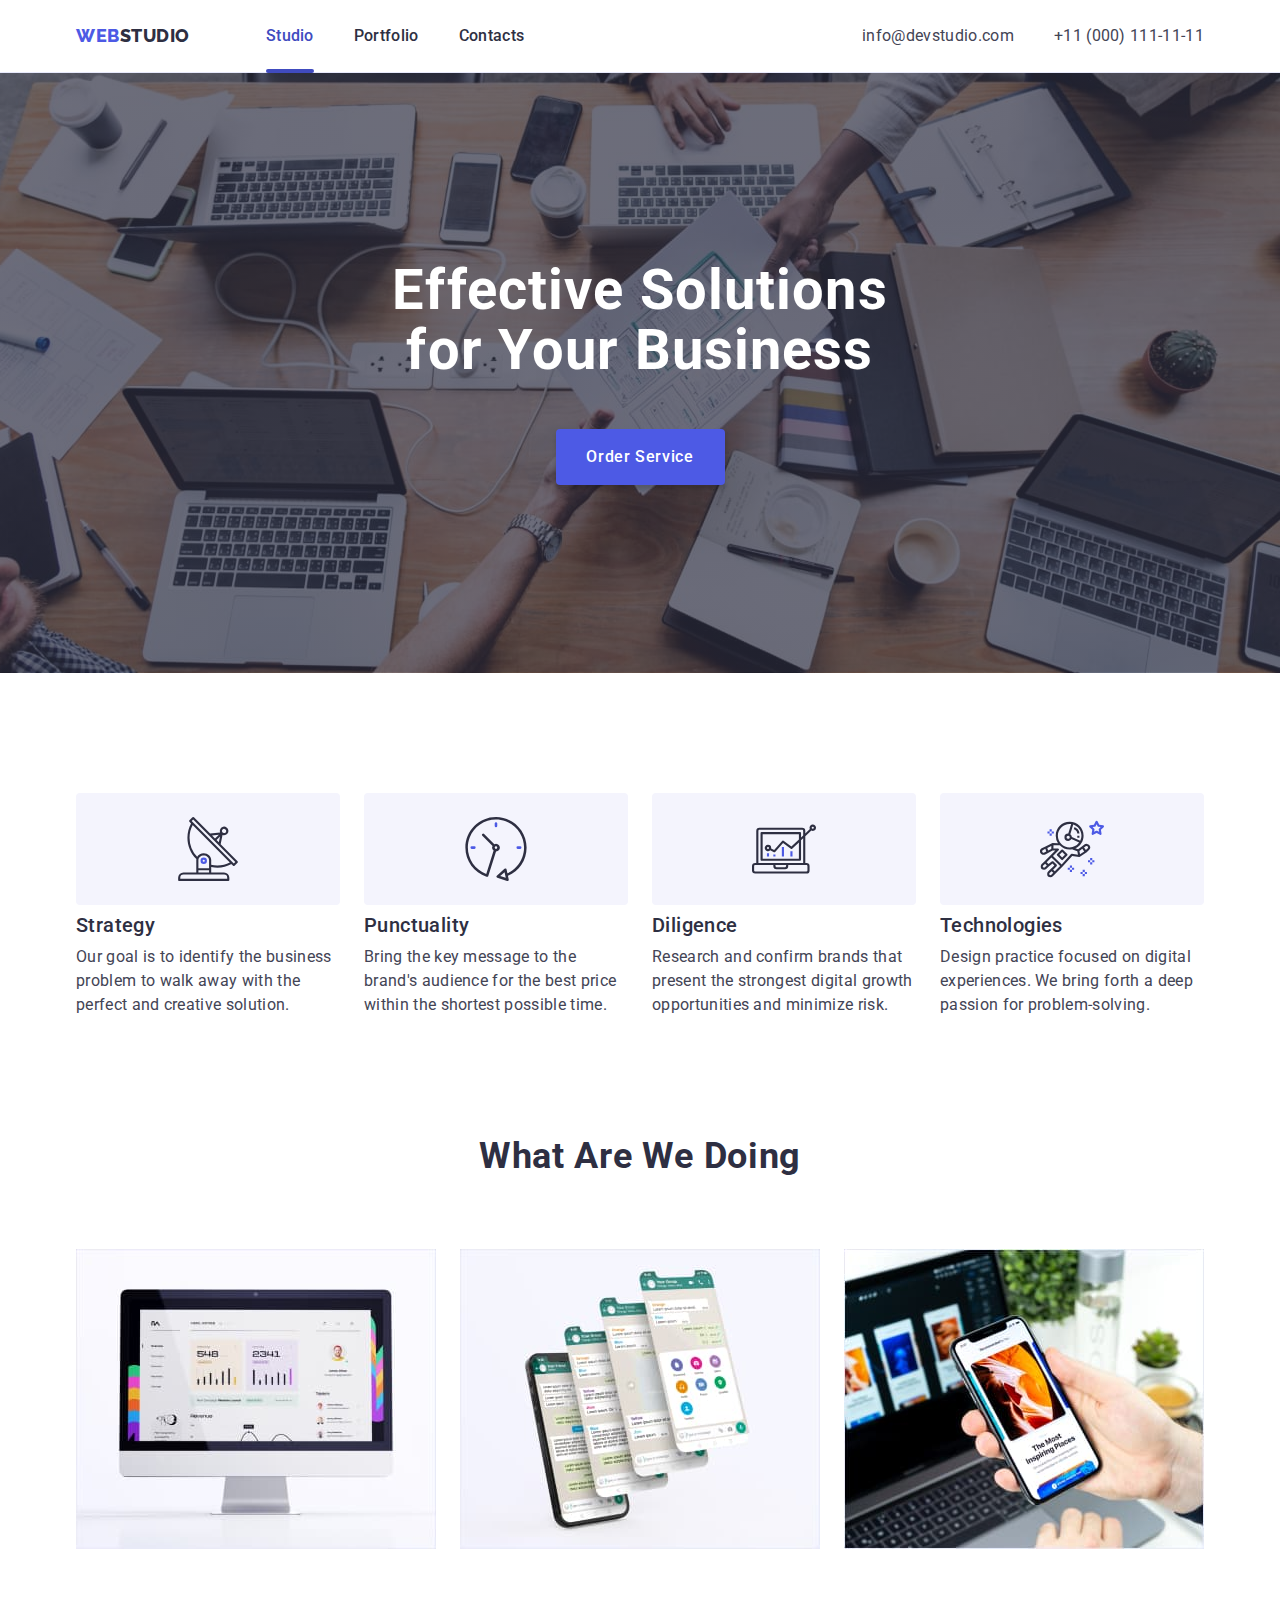
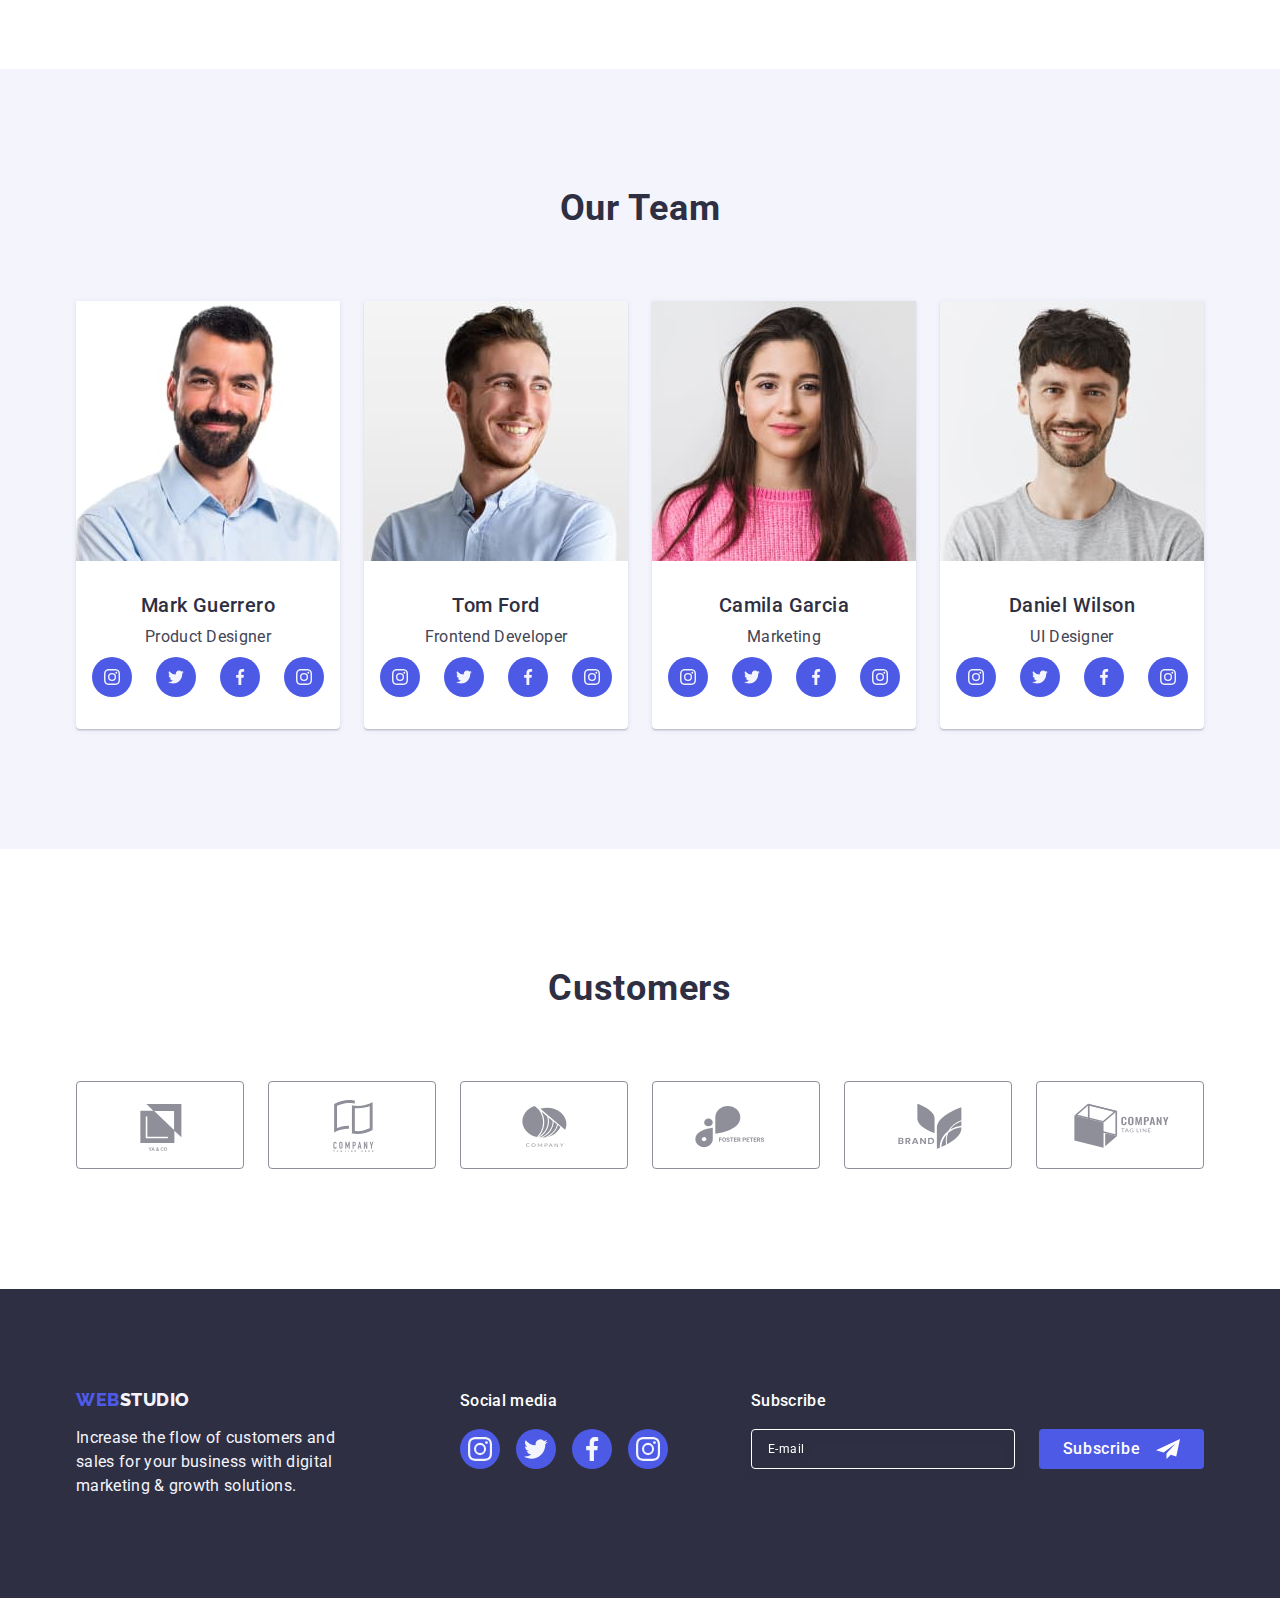
==== index.html @ f75c4ddf "Initial commit" ====
<!DOCTYPE html>
<html lang="en">
  <head>
    <meta charset="UTF-8" />
    <meta http-equiv="X-UA-Compatible" content="IE=edge" />
    <meta name="viewport" content="width=device-width, initial-scale=1.0" />
    <title>WEBSTUDIO</title>

    <link rel="preconnect" href="https://fonts.googleapis.com" />
    <link rel="preconnect" href="https://fonts.gstatic.com" crossorigin />
    <link
      href="https://fonts.googleapis.com/css2?family=Raleway:wght@800&family=Roboto:wght@400;500;700;900&display=swap"
      rel="stylesheet"
    />

    <link
      rel="stylesheet"
      href="https://cdnjs.cloudflare.com/ajax/libs/modern-normalize/2.0.0/modern-normalize.min.css"
    />
    <link rel="stylesheet" href="./css/styles.css" />
  </head>

  <body>
    <!-- HEADER  -->
    <header class="header">
      <div class="container header-container">
        <nav class="nav-container">
          <a href="./index.html" class="logo link"
            >Web<span class="header-logo">Studio</span></a
          >
          <ul class="list nav-menu">
            <li class="nav-item">
              <a href="./index.html" class="nav-link link current-page"
                >Studio</a
              >
            </li>
            <li class="nav-item">
              <a href="./portfolio.html" class="nav-link link">Portfolio</a>
            </li>
            <li class="nav-item">
              <a href="" class="nav-link link">Contacts</a>
            </li>
          </ul>
        </nav>
        <address class="contact-info">
          <ul class="list contact-list">
            <li>
              <a href="mailto:info@devstudio.com" class="contact-item link"
                >info@devstudio.com</a
              >
            </li>
            <li>
              <a href="tel:+110001111111" class="contact-item link"
                >+11 (000) 111-11-11</a
              >
            </li>
          </ul>
        </address>
      </div>
    </header>
    <main>
      <!-- HERO -->
      <section class="hero">
        <div class="container">
          <h1 class="hero-title">Effective Solutions for Your Business</h1>
          <button type="button" class="hero-button" data-modal-open>
            Order Service
          </button>
        </div>
      </section>
      <!-- FEATURES  -->
      <section class="features section">
        <div class="container">
          <h2 class="features-title section-title visually-hidden">Features</h2>
          <ul class="list features-container">
            <li class="features-card">
              <div class="features-card-image">
                <svg width="64" height="64">
                  <use href="./images/icons.svg#icon-antenna"></use>
                </svg>
              </div>
              <h3 class="features-subtitle subtitle">Strategy</h3>
              <p class="features-text text">
                Our goal is to identify the business problem to walk away with
                the perfect and creative solution.
              </p>
            </li>
            <li class="features-card">
              <div class="features-card-image">
                <svg width="64" height="64">
                  <use href="./images/icons.svg#icon-clock"></use>
                </svg>
              </div>
              <h3 class="features-subtitle subtitle">Punctuality</h3>
              <p class="features-text text">
                Bring the key message to the brand's audience for the best price
                within the shortest possible time.
              </p>
            </li>
            <li class="features-card">
              <div class="features-card-image">
                <svg width="64" height="64">
                  <use href="./images/icons.svg#icon-diagram"></use>
                </svg>
              </div>
              <h3 class="features-subtitle subtitle">Diligence</h3>
              <p class="features-text text">
                Research and confirm brands that present the strongest digital
                growth opportunities and minimize risk.
              </p>
            </li>
            <li class="features-card">
              <div class="features-card-image">
                <svg width="64" height="64">
                  <use href="./images/icons.svg#icon-astronaut"></use>
                </svg>
              </div>
              <h3 class="features-subtitle subtitle">Technologies</h3>
              <p class="features-text text">
                Design practice focused on digital experiences. We bring forth a
                deep passion for problem-solving.
              </p>
            </li>
          </ul>
        </div>
      </section>
      <!-- SERVICES -->
      <section class="services section">
        <div class="container">
          <h2 class="services-title section-title">What are we doing</h2>
          <ul class="list services-list">
            <li class="services-item">
              <img
                src="./images/services/computer.jpg"
                alt="Computer monitor"
                width="360"
              />
            </li>
            <li class="services-item">
              <img
                src="./images/services/apps.jpg"
                alt="Phone apps"
                width="360"
              />
            </li>
            <li class="services-item">
              <img
                src="./images/services/phone.jpg"
                alt="Someone hold the phone"
                width="360"
              />
            </li>
          </ul>
        </div>
      </section>
      <!-- OUR TEAM  -->
      <section class="our-team section">
        <div class="container">
          <h2 class="our-team-title section-title">Our Team</h2>
          <ul class="list our-team-list">
            <li class="member-card">
              <img
                src="./images/our-team/mark-guerrero.jpg"
                alt="Team member Mark Guerrero"
                width="264"
              />
              <div class="team-card-text">
                <h3 class="subtitle our-team-subtitle">Mark Guerrero</h3>
                <p class="text our-team-text">Product Designer</p>
                <ul class="list social-media-list">
                  <li class="social-media-item">
                    <a
                      class="link social-media-link"
                      href=""
                      target="_blank"
                      rel="noreferrer noopener"
                    >
                      <svg class="social-media-icon" width="16" height="16">
                        <use href="./images/icons.svg#icon-instagram"></use>
                      </svg>
                    </a>
                  </li>
                  <li class="social-media-item">
                    <a
                      class="link social-media-link"
                      href=""
                      target="_blank"
                      rel="noreferrer noopener"
                    >
                      <svg class="social-media-icon" width="16" height="16">
                        <use href="./images/icons.svg#icon-twitter"></use>
                      </svg>
                    </a>
                  </li>
                  <li class="social-media-item">
                    <a
                      class="link social-media-link"
                      href=""
                      target="_blank"
                      rel="noreferrer noopener"
                    >
                      <svg class="social-media-icon" width="16" height="16">
                        <use href="./images/icons.svg#icon-facebook"></use>
                      </svg>
                    </a>
                  </li>
                  <li class="social-media-item">
                    <a
                      class="link social-media-link"
                      href=""
                      target="_blank"
                      rel="noreferrer noopener"
                    >
                      <svg class="social-media-icon" width="16" height="16">
                        <use href="./images/icons.svg#icon-instagram"></use>
                      </svg>
                    </a>
                  </li>
                </ul>
              </div>
            </li>
            <li class="member-card">
              <img
                src="./images/our-team/tom-ford.jpg"
                alt="Team member Tom Ford"
                width="264"
              />
              <div class="team-card-text">
                <h3 class="subtitle our-team-subtitle">Tom Ford</h3>
                <p class="text our-team-text">Frontend Developer</p>
                <ul class="list social-media-list">
                  <li class="social-media-item">
                    <a
                      class="link social-media-link"
                      href=""
                      target="_blank"
                      rel="noreferrer noopener"
                    >
                      <svg class="social-media-icon" width="16" height="16">
                        <use href="./images/icons.svg#icon-instagram"></use>
                      </svg>
                    </a>
                  </li>
                  <li class="social-media-item">
                    <a
                      class="link social-media-link"
                      href=""
                      target="_blank"
                      rel="noreferrer noopener"
                    >
                      <svg class="social-media-icon" width="16" height="16">
                        <use href="./images/icons.svg#icon-twitter"></use>
                      </svg>
                    </a>
                  </li>
                  <li class="social-media-item">
                    <a
                      class="link social-media-link"
                      href=""
                      target="_blank"
                      rel="noreferrer noopener"
                    >
                      <svg class="social-media-icon" width="16" height="16">
                        <use href="./images/icons.svg#icon-facebook"></use>
                      </svg>
                    </a>
                  </li>
                  <li class="social-media-item">
                    <a
                      class="link social-media-link"
                      href=""
                      target="_blank"
                      rel="noreferrer noopener"
                    >
                      <svg class="social-media-icon" width="16" height="16">
                        <use href="./images/icons.svg#icon-instagram"></use>
                      </svg>
                    </a>
                  </li>
                </ul>
              </div>
            </li>
            <li class="member-card">
              <img
                src="./images/our-team/camila-garcia.jpg"
                alt="Team member Camila Garcia"
                width="264"
              />
              <div class="team-card-text">
                <h3 class="subtitle our-team-subtitle">Camila Garcia</h3>
                <p class="text our-team-text">Marketing</p>
                <ul class="list social-media-list">
                  <li class="social-media-item">
                    <a
                      class="link social-media-link"
                      href=""
                      target="_blank"
                      rel="noreferrer noopener"
                    >
                      <svg class="social-media-icon" width="16" height="16">
                        <use href="./images/icons.svg#icon-instagram"></use>
                      </svg>
                    </a>
                  </li>
                  <li class="social-media-item">
                    <a
                      class="link social-media-link"
                      href=""
                      target="_blank"
                      rel="noreferrer noopener"
                    >
                      <svg class="social-media-icon" width="16" height="16">
                        <use href="./images/icons.svg#icon-twitter"></use>
                      </svg>
                    </a>
                  </li>
                  <li class="social-media-item">
                    <a
                      class="link social-media-link"
                      href=""
                      target="_blank"
                      rel="noreferrer noopener"
                    >
                      <svg class="social-media-icon" width="16" height="16">
                        <use href="./images/icons.svg#icon-facebook"></use>
                      </svg>
                    </a>
                  </li>
                  <li class="social-media-item">
                    <a
                      class="link social-media-link"
                      href=""
                      target="_blank"
                      rel="noreferrer noopener"
                    >
                      <svg class="social-media-icon" width="16" height="16">
                        <use href="./images/icons.svg#icon-instagram"></use>
                      </svg>
                    </a>
                  </li>
                </ul>
              </div>
            </li>
            <li class="member-card">
              <img
                src="./images/our-team/daniel-wilson.jpg"
                alt="Team member Daniel Wilson"
                width="264"
              />
              <div class="team-card-text">
                <h3 class="subtitle our-team-subtitle">Daniel Wilson</h3>
                <p class="text our-team-text">UI Designer</p>
                <ul class="list social-media-list">
                  <li class="social-media-item">
                    <a
                      class="link social-media-link"
                      href=""
                      target="_blank"
                      rel="noreferrer noopener"
                    >
                      <svg class="social-media-icon" width="16" height="16">
                        <use href="./images/icons.svg#icon-instagram"></use>
                      </svg>
                    </a>
                  </li>
                  <li class="social-media-item">
                    <a
                      class="link social-media-link"
                      href=""
                      target="_blank"
                      rel="noreferrer noopener"
                    >
                      <svg class="social-media-icon" width="16" height="16">
                        <use href="./images/icons.svg#icon-twitter"></use>
                      </svg>
                    </a>
                  </li>
                  <li class="social-media-item">
                    <a
                      class="link social-media-link"
                      href=""
                      target="_blank"
                      rel="noreferrer noopener"
                    >
                      <svg class="social-media-icon" width="16" height="16">
                        <use href="./images/icons.svg#icon-facebook"></use>
                      </svg>
                    </a>
                  </li>
                  <li class="social-media-item">
                    <a
                      class="link social-media-link"
                      href=""
                      target="_blank"
                      rel="noreferrer noopener"
                    >
                      <svg class="social-media-icon" width="16" height="16">
                        <use href="./images/icons.svg#icon-instagram"></use>
                      </svg>
                    </a>
                  </li>
                </ul>
              </div>
            </li>
          </ul>
        </div>
      </section>

      <!-- CUSTOMERS  -->
      <section class="customers section">
        <div class="container">
          <h2 class="section-title customers-section-title">Customers</h2>
          <ul class="list cutomers-list">
            <li class="cutomer-list-card">
              <a
                class="link cutomer-list-item"
                href=""
                target="_blank"
                rel="noreferrer noopener"
              >
                <svg class="customers-icon-logo" width="104" height="56">
                  <use href="./images/icons.svg#icon-customer-logo-1"></use>
                </svg>
              </a>
            </li>
            <li class="cutomer-list-card">
              <a
                class="link cutomer-list-item"
                href=""
                target="_blank"
                rel="noreferrer noopener"
              >
                <svg class="customers-icon-logo" width="104" height="56">
                  <use href="./images/icons.svg#icon-customer-logo-2"></use>
                </svg>
              </a>
            </li>
            <li class="cutomer-list-card">
              <a
                class="link cutomer-list-item"
                href=""
                target="_blank"
                rel="noreferrer noopener"
              >
                <svg class="customers-icon-logo" width="104" height="56">
                  <use href="./images/icons.svg#icon-customer-logo-3"></use>
                </svg>
              </a>
            </li>
            <li class="cutomer-list-card">
              <a
                class="link cutomer-list-item"
                href=""
                target="_blank"
                rel="noreferrer noopener"
              >
                <svg class="customers-icon-logo" width="104" height="56">
                  <use href="./images/icons.svg#icon-customer-logo-4"></use>
                </svg>
              </a>
            </li>
            <li class="cutomer-list-card">
              <a
                class="link cutomer-list-item"
                href=""
                target="_blank"
                rel="noreferrer noopener"
              >
                <svg class="customers-icon-logo" width="104" height="56">
                  <use href="./images/icons.svg#icon-customer-logo-5"></use>
                </svg>
              </a>
            </li>
            <li class="cutomer-list-card">
              <a
                class="link cutomer-list-item"
                href=""
                target="_blank"
                rel="noreferrer noopener"
              >
                <svg class="customers-icon-logo" width="104" height="56">
                  <use href="./images/icons.svg#icon-customer-logo-6"></use>
                </svg>
              </a>
            </li>
          </ul>
        </div>
      </section>
    </main>
    <!-- FOOTER  -->
    <footer class="footer">
      <div class="container footer-container">
        <div class="footer-wrap">
          <a href="./index.html" class="logo link"
            >Web<span class="footer-logo">Studio</span></a
          >
          <p class="footer-text">
            Increase the flow of customers and sales for your business with
            digital marketing & growth solutions.
          </p>
        </div>
        <div class="social-media-wrap">
          <p class="footer-title-sm">Social media</p>
          <ul class="list social-media-list">
            <li class="social-media-item">
              <a
                class="link social-media-link"
                href=""
                target="_blank"
                rel="noreferrer noopener"
              >
                <svg class="social-media-icon" width="24" height="24">
                  <use href="./images/icons.svg#icon-instagram"></use>
                </svg>
              </a>
            </li>
            <li class="social-media-item">
              <a
                class="link social-media-link"
                href=""
                target="_blank"
                rel="noreferrer noopener"
              >
                <svg class="social-media-icon" width="24" height="24">
                  <use href="./images/icons.svg#icon-twitter"></use>
                </svg>
              </a>
            </li>
            <li class="social-media-item">
              <a
                class="link social-media-link"
                href=""
                target="_blank"
                rel="noreferrer noopener"
              >
                <svg class="social-media-icon" width="24" height="24">
                  <use href="./images/icons.svg#icon-facebook"></use>
                </svg>
              </a>
            </li>
            <li class="social-media-item">
              <a
                class="link social-media-link"
                href=""
                target="_blank"
                rel="noreferrer noopener"
              >
                <svg class="social-media-icon" width="24" height="24">
                  <use href="./images/icons.svg#icon-instagram"></use>
                </svg>
              </a>
            </li>
          </ul>
        </div>
        <div class="subscribe-wrap">
          <p class="subscribe-title">Subscribe</p>
          <form class="subscribe-form">
            <label class="subscribe-label">
              <input
                type="email"
                name="subscribe-email"
                class="subscribe-input"
                placeholder="E-mail"
              />
            </label>
            <button type="submit" class="subscribe-button">
              Subscribe
              <svg class="subscribe-button-icon" width="24" height="24">
                <use href="./images/icons.svg#icon-subscribe"></use>
              </svg>
            </button>
          </form>
        </div>
      </div>
    </footer>

    <!-- MODAL WINDOW -->

    <div class="backdrop is-hidden" data-modal>
      <div class="modal">
        <button type="button" class="modal-close-button" data-modal-close>
          <svg class="modal-close-icon" width="8" height="8">
            <use href="./images/icons.svg#icon-close"></use>
          </svg>
        </button>

        <p class="modal-title">Leave your contacts and we will call you back</p>
        <form class="modal-form">
          <div class="modal-field">
            <label for="user-name" class="input-label">Name </label>
            <div class="modal-input-wrap">
              <input
                id="user-name"
                name="user-name"
                type="text"
                class="modal-input"
                required
                minlength="2"
              />
              <svg class="modal-input-icon" width="18" height="24">
                <use href="./images/icons.svg#icon-person"></use>
              </svg>
            </div>
          </div>
          <div class="modal-field">
            <label for="user-phone" class="input-label">Phone </label>
            <div class="modal-input-wrap">
              <input
                id="user-phone"
                name="user-phone"
                type="tel"
                class="modal-input"
                required
              />
              <svg class="modal-input-icon" width="18" height="24">
                <use href="./images/icons.svg#icon-phone"></use>
              </svg>
            </div>
          </div>
          <div class="modal-field">
            <label for="user-email" class="input-label">Email </label>
            <div class="modal-input-wrap">
              <input
                id="user-email"
                name="user-email"
                type="email"
                class="modal-input"
                required
              />
              <svg class="modal-input-icon" width="18" height="24">
                <use href="./images/icons.svg#icon-email"></use>
              </svg>
            </div>
          </div>

          <div class="comment-area-field">
            <label for="user-comment" class="input-label">Comment</label>
            <textarea
              name="user-comment"
              id="user-comment"
              class="comment-area"
              placeholder="Text input"
            ></textarea>
          </div>
          <div class="policy-acceptation-wrap">
            <input
              id="user-privacy"
              name="user-privacy"
              type="checkbox"
              value="true"
              class="checkbox visually-hidden"
              required
            />
            <label for="user-privacy" class="checkbox-label"
              ><span class="checkbox-designed">
                <svg class="" width="10" height="8">
                  <use
                    href="./images/icons.svg#icon-check-mark"
                  ></use></svg></span
              >I accept the terms and conditions of the
              <a href="" class="policy-link">Privacy Policy</a>
            </label>
          </div>
          <button type="submit" class="modal-submit-button">Send</button>
        </form>
      </div>
    </div>

    <script src="./js/modal.js"></script>
  </body>
</html>
---- css/styles.css ----
:root {
  --brand-color-dark: #2e2f42;
  --text-color: #434455;
  --accent-color: #404bbf;
  --white-color: #ffffff;
  --brand-color-light: #f4f4fd;
  --logo-color: #4d5ae5;
  --animation-timing: 250ms cubic-bezier(0.4, 0, 0.2, 1);
}

body {
  font-family: "Roboto", sans-serif;
  color: var(--text-color);
  background-color: var(--white-color);
}

h1,
h2,
h3,
h4,
p {
  margin: 0;
}

ul,
ol {
  margin: 0;
  padding: 0;
}

img {
  display: block;
}

.list {
  list-style: none;
}

.link {
  text-decoration: none;
  font-family: inherit;
}

.container {
  width: 1158px;
  padding-left: 15px;
  padding-right: 15px;
  margin-left: auto;
  margin-right: auto;
}

.section {
  padding: 120px 0;
}

.visually-hidden {
  position: absolute;
  white-space: nowrap;
  width: 1px;
  height: 1px;
  overflow: hidden;
  border: 0;
  padding: 0;
  clip: rect(0 0 0 0);
  clip-path: inset(50%);
  margin: -1px;
}

.section-title {
  margin-bottom: 72px;

  font-style: normal;
  font-weight: 700;
  font-size: 36px;
  line-height: 1.11;
  text-align: center;
  letter-spacing: 0.02em;
  text-transform: capitalize;
  color: var(--brand-color-dark);
}

.subtitle {
  margin-bottom: 8px;

  font-style: normal;
  font-weight: 500;
  font-size: 20px;
  line-height: 1.2;
  letter-spacing: 0.02em;
  color: var(--brand-color-dark);
}

.text {
  font-size: 16px;
  line-height: 1.5;
  letter-spacing: 0.02em;
  color: var(--text-color);
}

/* HEADER  */
.header {
  background-color: var(--white-color);

  border-bottom: 1px solid #e7e9fc;
  box-shadow: 0px 2px 1px rgba(46, 47, 66, 0.08),
    0px 1px 1px rgba(46, 47, 66, 0.16), 0px 1px 6px rgba(46, 47, 66, 0.08);
}
.header-container {
  display: flex;
}

/* LOGO  */
.logo {
  margin-right: 76px;

  font-family: "Raleway", sans-serif;
  font-style: normal;
  font-weight: 800;
  font-size: 18px;
  line-height: 1.17;
  display: flex;
  align-items: center;
  letter-spacing: 0.03em;
  text-transform: uppercase;
  color: var(--logo-color);
}

.header-logo {
  color: var(--brand-color-dark);
}

.logo-first-part {
  color: var(--logo-color);
}

/* NAVIGATION  */
.nav-container {
  display: flex;
  align-items: center;
}

.nav-menu {
  display: flex;
  align-items: center;
  gap: 40px;
}

.nav-item {
  position: relative;
}

.nav-link {
  display: block;
  position: relative;
  padding: 24px 0;
  font-style: normal;
  font-weight: 500;
  font-size: 16px;
  line-height: 1.5;
  letter-spacing: 0.02em;
  color: var(--brand-color-dark);

  transition: color 250ms cubic-bezier(0.4, 0, 0.2, 1);
}
.nav-link.current-page {
  color: var(--accent-color);
}

.nav-link:hover,
.nav-link:focus {
  color: var(--accent-color);
}

.nav-link::after {
  content: "";

  position: absolute;
  left: 0;
  bottom: -1px;

  width: 100%;
  height: 4px;
  background-color: var(--accent-color);
  border-radius: 2px;

  opacity: 0;
  transition: opacity 250ms cubic-bezier(0.4, 0, 0.2, 1);
}

.current-page.nav-link::after {
  opacity: 1;
}

/* CONTACT  */

.contact-info {
  font-style: normal;
  margin-left: auto;
}
.contact-list {
  display: flex;
  align-items: center;
  gap: 40px;
}

.contact-item {
  display: block;
  padding: 24px 0;
  font-weight: 400;
  font-size: 16px;
  line-height: 1.5;
  letter-spacing: 0.02em;
  color: var(--text-color);

  transition: color 250ms cubic-bezier(0.4, 0, 0.2, 1);
}

.contact-item:hover,
.contact-item:focus {
  color: var(--accent-color);
}

/* ===============  MAIN PAGE =================== */

/* HERO  */
.hero {
  background-image: linear-gradient(
      rgba(46, 47, 66, 0.7),
      rgba(46, 47, 66, 0.7)
    ),
    url("../images/hero/people-office.jpg");
  background-size: cover;
  background-position: center;
  background-repeat: no-repeat;

  background-color: var(--brand-color-dark);
  max-width: 1440px;
  padding-top: 188px;
  padding-bottom: 188px;
  margin: 0 auto;
}

.hero-title {
  max-width: 496px;
  text-align: center;
  margin-bottom: 48px;
  margin-left: auto;
  margin-right: auto;

  font-style: normal;
  font-weight: 700;
  font-size: 56px;
  line-height: 1.07;
  letter-spacing: 0.02em;

  color: var(--white-color);
}

.hero-button {
  display: block;
  margin-left: auto;
  margin-right: auto;
  box-shadow: 0px 4px 4px rgba(0, 0, 0, 0.15);
  border-radius: 4px;
  border: transparent;
  min-width: 169px;
  min-height: 56px;

  font-style: normal;
  font-weight: 500;
  font-size: 16px;
  line-height: 1.5;
  letter-spacing: 0.04em;
  color: var(--white-color);
  background-color: var(--logo-color);
  cursor: pointer;

  transition: background-color 250ms cubic-bezier(0.4, 0, 0.2, 1);
}

.hero-button:hover,
.hero-button:focus {
  background-color: var(--accent-color);
}

/* FEATURES  */

.features {
  background-color: var(--white-color);
}

.features-container {
  display: flex;
  align-items: center;
  gap: 24px;
}

.features-card {
  flex-basis: calc((100% - 3 * 24px) / 4);
}

.features-card-image {
  background-color: var(--brand-color-light);
  border-radius: 4px;
  width: 100%;
  height: 112px;

  display: flex;
  align-items: center;
  justify-content: center;
  margin-bottom: 8px;
}

/* SERVICES  */
.services {
  background-color: var(--white-color);
}

.services.section {
  padding-top: 0;
}

.services-list {
  display: flex;
  gap: 24px;
}

.services-item {
  flex-basis: calc((100%-48px) / 3);
}

/* OUR TEAM  */

.our-team {
  background-color: var(--brand-color-light);
}

.our-team-list {
  display: flex;
  gap: 24px;
}

.member-card {
  flex-basis: calc((100%-24px * 3) / 4);

  box-shadow: 0px 1px 6px rgba(46, 47, 66, 0.08),
    0px 1px 1px rgba(46, 47, 66, 0.16), 0px 2px 1px rgba(46, 47, 66, 0.08);
  border-radius: 0px 0px 4px 4px;

  background-color: var(--white-color);
}

.team-card-text {
  padding: 32px 16px;
}

.our-team .subtitle {
  text-align: center;
}

.our-team .text {
  text-align: center;
  color: var(--text-color);
  margin-bottom: 8px;
}

.social-media-list {
  display: flex;
  gap: 24px;
  align-items: center;
  justify-content: center;
}

.social-media-item {
  width: 40px;
  height: 40px;
}

.social-media-link {
  display: flex;
  align-items: center;
  justify-content: center;

  width: 100%;
  height: 100%;
  background-color: #4d5ae5;
  border-radius: 50%;

  transition: background-color 250ms cubic-bezier(0.4, 0, 0.2, 1);
}

.social-media-link:hover,
.social-media-link:focus {
  background-color: #404bbf;
}

.social-media-icon {
  fill: var(--brand-color-light);
}

/* CUSTOMERS  */

.customers {
  background-color: var(--white-color);
}

.cutomers-list {
  display: flex;
  align-items: center;
  justify-content: center;
  width: 100%;
  height: 100%;

  gap: 24px;
}

.cutomer-list-card {
  flex-basis: calc((100% - 120px) / 6);
  height: 88px;
}

.cutomer-list-item {
  width: 100%;
  height: 100%;
  border: 1px solid #8e8f99;
  border-radius: 4px;
  display: flex;
  align-items: center;
  justify-content: center;
  color: #8e8f99;

  transition: color 250ms cubic-bezier(0.4, 0, 0.2, 1),
    border-color 250ms cubic-bezier(0.4, 0, 0.2, 1);
}

.cutomer-list-item:hover,
.cutomer-list-item:focus {
  border-color: var(--accent-color);
  color: var(--accent-color);
}

.customers-icon-logo {
  fill: currentColor;
}

/* / CONTENT  */

/* FOOTER  */
.footer {
  padding-top: 100px;
  padding-bottom: 100px;

  background-color: var(--brand-color-dark);
}

.footer-container {
  display: flex;
  align-items: baseline;
}

.footer-wrap {
  margin-right: 120px;
}

.footer .logo {
  display: inline-block;
  margin-bottom: 16px;
}
.footer-logo {
  color: var(--brand-color-light);
}

.footer .footer-text {
  max-width: 264px;

  font-weight: 400;
  font-size: 16px;
  line-height: 1.5;
  letter-spacing: 0.02em;
  color: var(--brand-color-light);
}

/* FOOTER SOCIAL MEDIA  */
.footer-title-sm {
  margin-bottom: 16px;

  font-style: normal;
  font-weight: 500;
  font-size: 16px;
  line-height: 1.5;
  letter-spacing: 0.02em;

  color: var(--white-color);
}

.footer .social-media-list {
  display: flex;
  gap: 16px;
  align-items: center;
  justify-content: center;
}

.footer .social-media-item {
  width: 40px;
  height: 40px;
}

.footer .social-media-link {
  display: flex;
  align-items: center;
  justify-content: center;

  width: 100%;
  height: 100%;
  background-color: var(--logo-color);
  border-radius: 50%;

  transition: background-color 250ms cubic-bezier(0.4, 0, 0.2, 1);
}

.footer .social-media-link:hover,
.footer .social-media-link:focus {
  background-color: #31d0aa;
}

/* FOOTER SUBSCRIBE FORM  */

.subscribe-wrap {
  margin-left: auto;
}
.subscribe-title {
  font-style: normal;
  font-weight: 500;
  font-size: 16px;
  line-height: 1.5;
  letter-spacing: 0.02em;
  color: #ffffff;

  margin-bottom: 16px;
}
.subscribe-form {
  display: flex;
  justify-content: center;
  align-items: center;
  gap: 24px;
}

.subscribe-input {
  width: 264px;
  height: 40px;
  padding: 8px 16px;

  font-size: 12px;
  line-height: 1.5;
  letter-spacing: 0.04em;
  color: #ffffff;

  border: 1px solid #ffffff;
  filter: drop-shadow(0px 4px 4px rgba(0, 0, 0, 0.15));
  border-radius: 4px;
  background-color: transparent;
}

.subscribe-input::placeholder {
  font-style: normal;
  font-weight: 400;
  font-size: 12px;
  line-height: 2;
  letter-spacing: 0.04em;
  color: #ffffff;
}

.subscribe-button {
  display: flex;
  justify-content: center;
  align-items: center;

  border: none;
  background-color: var(--logo-color);
  border-radius: 4px;
  border-color: transparent;
  min-width: 165px;
  height: 40px;

  font-style: normal;
  font-weight: 500;
  font-size: 16px;
  line-height: 1.5;
  letter-spacing: 0.04em;
  color: var(--white-color);
  cursor: pointer;
}

.subscribe-button-icon {
  fill: var(--white-color);
  margin-left: 16px;
}
/* ============== / MAIN PAGE =================== */

/* ==============  PORTFOLIO PAGE ================ */

/* PORTFOLIO FILTER BUTTONS  */

.portfolio-section {
  padding-top: 96px;
  padding-bottom: 120px;
}

.filters-container {
  display: flex;
  margin-bottom: 72px;
  justify-content: center;
  gap: 24px;
}

.filter-buttom {
  padding: 12px 24px;

  font-style: normal;
  font-weight: 500;
  font-size: 16px;
  line-height: 1.5;
  text-align: center;
  letter-spacing: 0.04em;
  color: var(--logo-color);
  background-color: var(--brand-color-light);
  cursor: pointer;

  border: 1px solid #e7e9fc;
  border-radius: 4px;

  transition: color 250ms cubic-bezier(0.4, 0, 0.2, 1),
    background-color 250ms cubic-bezier(0.4, 0, 0.2, 1),
    border-color 250ms cubic-bezier(0.4, 0, 0.2, 1),
    box-shadow 250ms cubic-bezier(0.4, 0, 0.2, 1);
}

.filter-buttom:hover,
.filter-buttom:focus {
  color: var(--white-color);
  background-color: var(--accent-color);
  cursor: pointer;

  box-shadow: 0px 3px 1px rgba(0, 0, 0, 0.1), 0px 2px 1px rgba(0, 0, 0, 0.08),
    0px 2px 2px rgba(0, 0, 0, 0.12);
  border-radius: 4px;
  border-color: var(--accent-color);
}

/* PORTFOLIO CARDS  */

.portfolio-container {
  display: flex;
  flex-wrap: wrap;
  gap: 48px 24px;
}
.portfolio-card {
  background-color: var(--white-color);
  flex-basis: calc(100%-48px) / 3;
}

.portfolio-card-text {
  padding: 32px 16px;
  border: 1px solid #e7e9fc;
  border-top: none;
}

.portfolio-card-link {
  display: block;

  transition: box-shadow 250ms cubic-bezier(0.4, 0, 0.2, 1);
}

.portfolio-card-link:hover,
.portfolio-card-link:focus {
  box-shadow: 0px 1px 6px rgba(46, 47, 66, 0.08),
    0px 1px 1px rgba(46, 47, 66, 0.16), 0px 2px 1px rgba(46, 47, 66, 0.08);
}

/* PORTFOLIO CARD OVERLAY  */

.portfolio-card-overlay-box {
  width: 100%;
  position: relative;
  overflow: hidden;
}

.portfolio-card-overlay {
  position: absolute;
  left: 0;
  top: 0;
  width: 100%;
  height: 100%;
  overflow: auto;

  padding: 40px 32px;

  transform: translateY(100%);

  color: var(--brand-color-light);
  background-color: var(--logo-color);
  transition: transform 250ms cubic-bezier(0.4, 0, 0.2, 1);
}

.portfolio-card-link:hover .portfolio-card-overlay,
.portfolio-card-link:focus .portfolio-card-overlay {
  transform: translateY(0%);
}
/* ============= / PORTFOLIO PAGE ================ */

/* ============= MODAL WINDOW ===============  */

.backdrop {
  display: block;
  position: fixed;
  z-index: 100;
  top: 0;
  left: 0;
  width: 100%;
  height: 100%;
  transform: scale(1);

  background-color: rgba(46, 47, 66, 0.4);

  transition: opacity 250ms cubic-bezier(0.4, 0, 0.2, 1),
    visibility 250ms cubic-bezier(0.4, 0, 0.2, 1);
}

.is-hidden {
  opacity: 0;
  visibility: hidden;
  pointer-events: none;
}

.modal {
  position: absolute;
  top: 50%;
  left: 50%;
  transform: translate(-50%, -50%);

  width: 408px;
  min-height: 584px;
  padding: 72px 24px 24px 24px;

  background: #fcfcfc;
  box-shadow: 0px 1px 1px rgba(0, 0, 0, 0.14), 0px 1px 3px rgba(0, 0, 0, 0.12),
    0px 2px 1px rgba(0, 0, 0, 0.2);
  border-radius: 4px;
  transition: transform 250ms cubic-bezier(0.4, 0, 0.2, 1);
}

/* MODAL CLOSE BUTTON */
.modal-close-button {
  position: absolute;
  top: 24px;
  right: 24px;

  display: flex;
  justify-content: center;
  align-items: center;

  width: 24px;
  height: 24px;

  background-color: #e7e9fc;
  border: 1px solid rgba(0, 0, 0, 0.1);
  border-radius: 50%;
  color: #2e2f42;
  padding: 0;
  cursor: pointer;

  transition: background-color 250ms cubic-bezier(0.4, 0, 0.2, 1),
    border 250ms cubic-bezier(0.4, 0, 0.2, 1);
}

.modal-close-icon {
  fill: currentColor;
  transition: fill 250ms cubic-bezier(0.4, 0, 0.2, 1);
}

.modal-close-button:hover,
.modal-close-button:focus {
  background-color: var(--accent-color);
  color: var(--white-color);
  border: none;
}

.modal-title {
  font-style: normal;
  font-weight: 500;
  font-size: 16px;
  line-height: 1.5;
  letter-spacing: 0.02em;
  color: #2e2f42;
  text-align: center;

  margin-bottom: 16px;
}

/* MODAL INPUT FIELDS */
.modal-field {
  margin-bottom: 8px;
}

.modal-input-wrap {
  position: relative;
}

.input-label {
  display: block;
  font-style: normal;
  font-weight: 400;
  font-size: 12px;
  line-height: 1.17;
  letter-spacing: 0.04em;
  color: #8e8f99;

  margin-bottom: 4px;
}

.modal-input {
  width: 100%;
  height: 40px;
  border: 1px solid rgba(46, 47, 66, 0.4);
  border-radius: 4px;
  outline: transparent;
  background-color: transparent;

  padding-left: 38px;
  transition: border-color 250ms cubic-bezier(0.4, 0, 0.2, 1);
}

.modal-input:focus {
  border-color: var(--logo-color);
}

.modal-input:focus + .modal-input-icon {
  fill: var(--logo-color);
}

.modal-input-icon {
  position: absolute;
  left: 16px;
  top: 50%;
  padding: 0;

  transform: translateY(-50%);

  fill: var(--brand-color-dark);
  transition: fill 250ms cubic-bezier(0.4, 0, 0.2, 1);
}

/* FORM COMMENT */
.comment-area-field {
  margin-bottom: 16px;
}

.comment-area {
  width: 100%;
  height: 120px;
  padding: 8px 16px;
  resize: none;

  font-style: normal;
  font-weight: 400;
  font-size: 12px;
  line-height: 1.17;
  letter-spacing: 0.04em;
  color: rgba(46, 47, 66, 0.4);

  background-color: transparent;
  border: 1px solid rgba(46, 47, 66, 0.4);
  border-radius: 4px;
  outline: transparent;
  transition: border-color 250ms cubic-bezier(0.4, 0, 0.2, 1);
}

.comment-area:focus {
  border-color: var(--logo-color);
}

.comment-area::placeholder {
  font-style: normal;
  font-weight: 400;
  font-size: 12px;
  line-height: 1.17;
  letter-spacing: 0.04em;
  color: rgba(46, 47, 66, 0.4);
}

/* POLICY ACCEPTATION */
.policy-acceptation-wrap {
  margin-bottom: 24px;
}

.checkbox-label {
  font-style: normal;
  font-weight: 400;
  font-size: 12px;
  line-height: 1.17;
  letter-spacing: 0.04em;
  color: #8e8f99;
}

.policy-link {
  font-family: inherit;
  color: #4d5ae5;
}

.checkbox-designed {
  display: inline-flex;
  justify-content: center;
  align-items: center;
  width: 16px;
  height: 16px;
  margin-right: 8px;

  border: 1px solid rgba(46, 47, 66, 0.4);
  border-radius: 2px;
  background-color: var(--white-color);

  fill: transparent;
  transition: background-color 250ms cubic-bezier(0.4, 0, 0.2, 1),
    border 250ms cubic-bezier(0.4, 0, 0.2, 1),
    fill 250ms cubic-bezier(0.4, 0, 0.2, 1);
}

.checkbox:checked + .checkbox-label .checkbox-designed {
  background-color: var(--accent-color);
  border: none;
  fill: var(--brand-color-light);
}

/* MODAL SUBMIT BUTTON */
.modal-submit-button {
  display: block;
  margin-left: auto;
  margin-right: auto;
  box-shadow: 0px 4px 4px rgba(0, 0, 0, 0.15);
  border-radius: 4px;
  border: transparent;
  min-width: 169px;
  min-height: 56px;

  font-style: normal;
  font-weight: 500;
  font-size: 16px;
  line-height: 1.5;
  letter-spacing: 0.04em;
  color: var(--white-color);
  background-color: var(--logo-color);
  cursor: pointer;
  transition: background-color 250ms cubic-bezier(0.4, 0, 0.2, 1);
}

.modal-submit-button:hover,
.modal-submit-button:focus {
  background-color: var(--accent-color);
}

/* ============= / MODAL WINDOW ===============  */
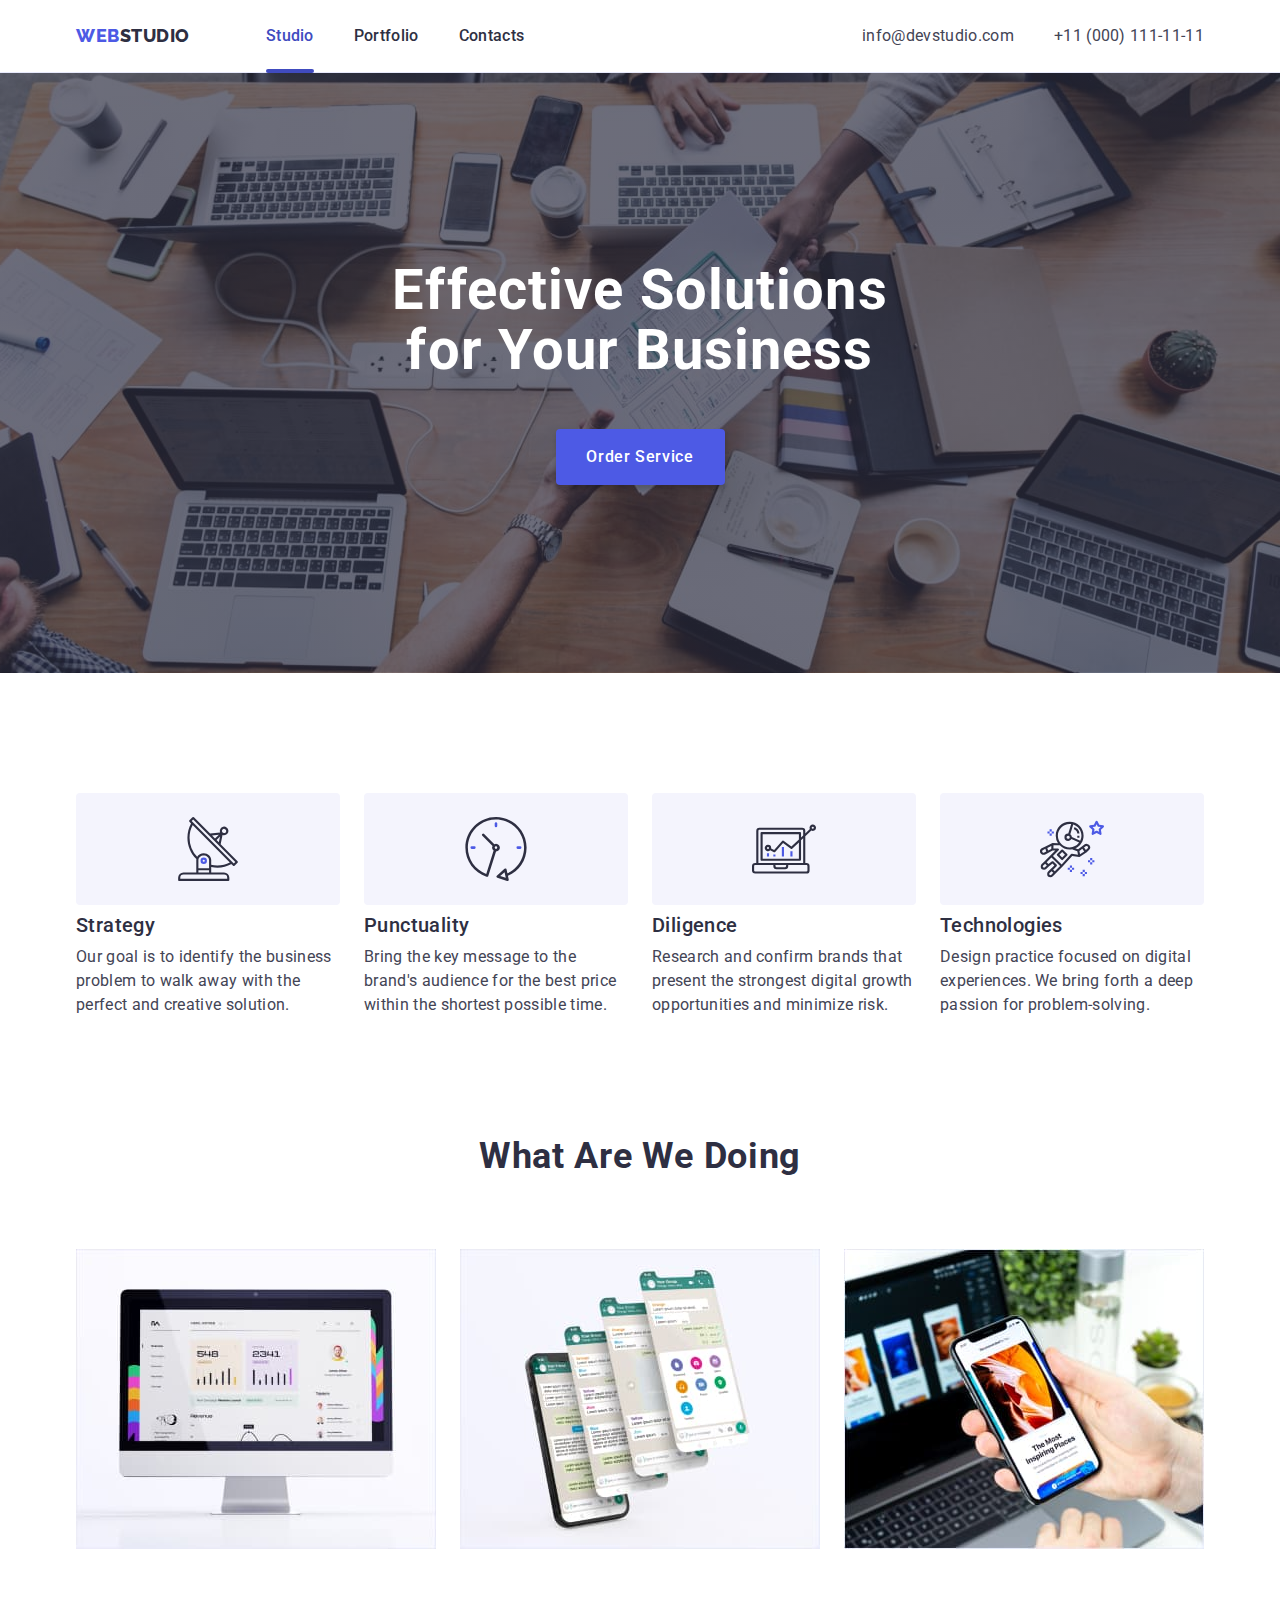
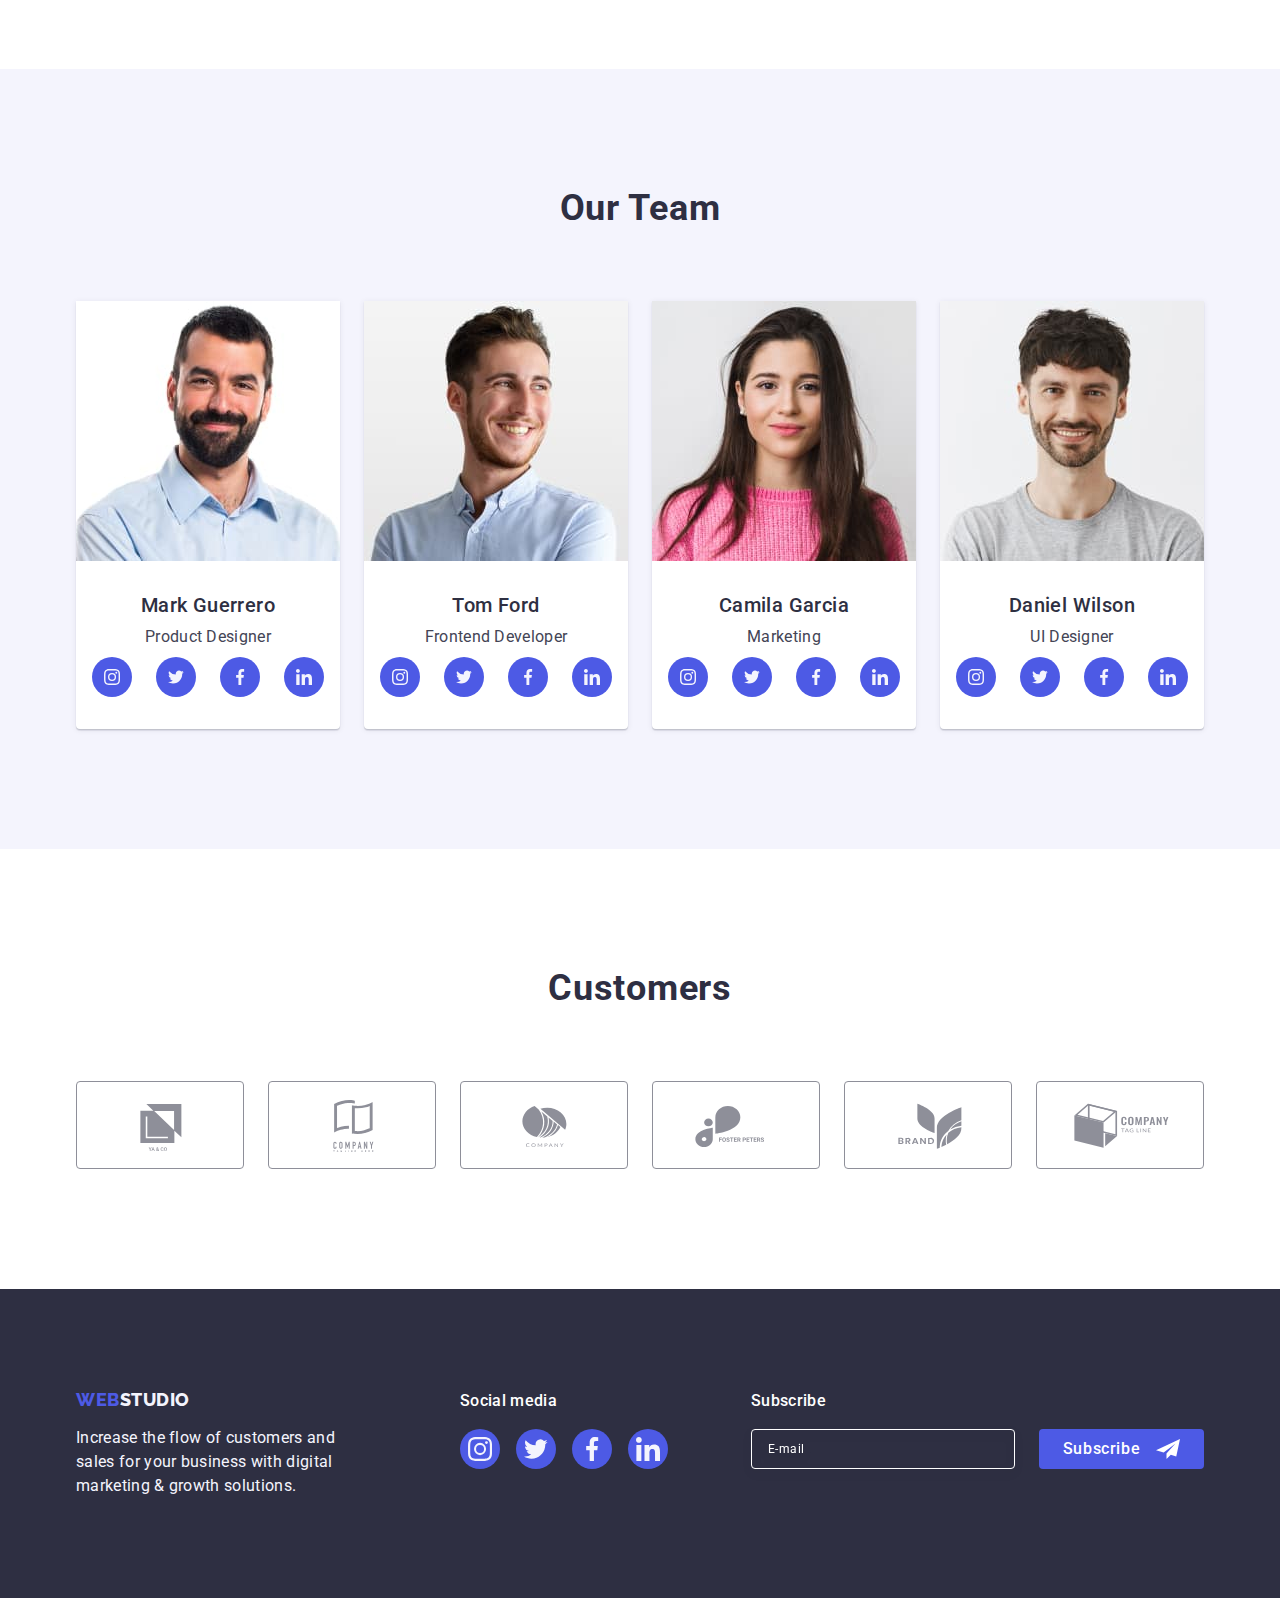
==== commit 83337543: "hw-7-without-img" ====
--- a/index.html
+++ b/index.html
@@ -18,6 +18,7 @@
       href="https://cdnjs.cloudflare.com/ajax/libs/modern-normalize/2.0.0/modern-normalize.min.css"
     />
     <link rel="stylesheet" href="./css/styles.css" />
+    <link rel="stylesheet" href="./css/media.css" />
   </head>
 
   <body>
@@ -42,20 +43,138 @@
             </li>
           </ul>
         </nav>
+        <button class="mobile-nav-menu-button js-open-menu">
+          <svg class="mobile-menu-icon" width="32" heigth="22">
+            <use href="./images/icons.svg#icon-hamburger"></use>
+          </svg>
+        </button>
         <address class="contact-info">
           <ul class="list contact-list">
-            <li>
+            <li class="contact-list-item">
               <a href="mailto:info@devstudio.com" class="contact-item link"
                 >info@devstudio.com</a
               >
             </li>
-            <li>
+            <li class="contact-list-item">
               <a href="tel:+110001111111" class="contact-item link"
                 >+11 (000) 111-11-11</a
               >
             </li>
           </ul>
         </address>
+        <!-- MOBILE MENU  -->
+        <div class="mobile-menu js-menu-container">
+          <div class="mobile-menu-container">
+            <button class="mobile-menu-close-button js-close-menu">
+              <svg class="moble-menu-close-icon" width="8" height="8">
+                <use href="./images/icons.svg#icon-close"></use>
+              </svg>
+            </button>
+            <ul class="list mobile-menu-nav">
+              <li class="mobile-menu-nav-item">
+                <a
+                  href="./index.html"
+                  class="mobile-menu-nav-link link current-page"
+                  >Studio</a
+                >
+              </li>
+              <li class="mobile-menu-nav-item">
+                <a href="./portfolio.html" class="mobile-menu-nav-link link"
+                  >Portfolio</a
+                >
+              </li>
+              <li class="mobile-menu-nav-item">
+                <a href="" class="mobile-menu-nav-link link">Contacts</a>
+              </li>
+            </ul>
+            <div>
+              <address class="mobile-menu-contact-info">
+                <ul class="list mobile-menu-contact-list">
+                  <li class="mobile-menu-contact-item">
+                    <a
+                      href="tel:+110001111111"
+                      class="mobile-menu-contact-phone link"
+                      >+11 (000) 111-11-11</a
+                    >
+                  </li>
+                  <li class="mobile-menu-contact-item">
+                    <a
+                      href="mailto:info@devstudio.com"
+                      class="mobile-menu-contact-email link"
+                      >info@devstudio.com</a
+                    >
+                  </li>
+                </ul>
+              </address>
+              <ul class="mobile-menu-social-media-list list">
+                <li class="mobile-menu-social-media-item">
+                  <a
+                    href=""
+                    class="mobile-menu-social-media-link link"
+                    target="_blank"
+                    rel="noopener noreferrer"
+                  >
+                    <svg
+                      class="mobile-social-media-icon"
+                      width="24"
+                      height="24"
+                    >
+                      <use href="./images/icons.svg#icon-instagram"></use>
+                    </svg>
+                  </a>
+                </li>
+                <li class="mobile-menu-social-media-item">
+                  <a
+                    href=""
+                    class="mobile-menu-social-media-link link"
+                    target="_blank"
+                    rel="noopener noreferrer"
+                  >
+                    <svg
+                      class="mobile-social-media-icon"
+                      width="24"
+                      height="24"
+                    >
+                      <use href="./images/icons.svg#icon-twitter"></use>
+                    </svg>
+                  </a>
+                </li>
+                <li class="mobile-menu-social-media-item">
+                  <a
+                    href=""
+                    class="mobile-menu-social-media-link link"
+                    target="_blank"
+                    rel="noopener noreferrer"
+                  >
+                    <svg
+                      class="mobile-social-media-icon"
+                      width="24"
+                      height="24"
+                    >
+                      <use href="./images/icons.svg#icon-facebook"></use>
+                    </svg>
+                  </a>
+                </li>
+                <li class="mobile-menu-social-media-item">
+                  <a
+                    href=""
+                    class="mobile-menu-social-media-link link"
+                    target="_blank"
+                    rel="noopener noreferrer"
+                  >
+                    <svg
+                      class="mobile-social-media-icon"
+                      width="24"
+                      height="24"
+                    >
+                      <use href="./images/icons.svg#icon-linkedin"></use>
+                    </svg>
+                  </a>
+                </li>
+              </ul>
+            </div>
+          </div>
+        </div>
       </div>
     </header>
     <main>
@@ -124,7 +243,7 @@
           </ul>
         </div>
       </section>
-      <!-- SERVICES -->
+      <!-- WHAT ARE WE DOING -->
       <section class="services section">
         <div class="container">
           <h2 class="services-title section-title">What are we doing</h2>
@@ -155,7 +274,7 @@
       </section>
       <!-- OUR TEAM  -->
       <section class="our-team section">
-        <div class="container">
+        <div class="container our-team-container">
           <h2 class="our-team-title section-title">Our Team</h2>
           <ul class="list our-team-list">
             <li class="member-card">
@@ -212,7 +331,7 @@
                       rel="noreferrer noopener"
                     >
                       <svg class="social-media-icon" width="16" height="16">
-                        <use href="./images/icons.svg#icon-instagram"></use>
+                        <use href="./images/icons.svg#icon-linkedin"></use>
                       </svg>
                     </a>
                   </li>
@@ -273,7 +392,7 @@
                       rel="noreferrer noopener"
                     >
                       <svg class="social-media-icon" width="16" height="16">
-                        <use href="./images/icons.svg#icon-instagram"></use>
+                        <use href="./images/icons.svg#icon-linkedin"></use>
                       </svg>
                     </a>
                   </li>
@@ -334,7 +453,7 @@
                       rel="noreferrer noopener"
                     >
                       <svg class="social-media-icon" width="16" height="16">
-                        <use href="./images/icons.svg#icon-instagram"></use>
+                        <use href="./images/icons.svg#icon-linkedin"></use>
                       </svg>
                     </a>
                   </li>
@@ -395,7 +514,7 @@
                       rel="noreferrer noopener"
                     >
                       <svg class="social-media-icon" width="16" height="16">
-                        <use href="./images/icons.svg#icon-instagram"></use>
+                        <use href="./images/icons.svg#icon-linkedin"></use>
                       </svg>
                     </a>
                   </li>
@@ -408,7 +527,7 @@
 
       <!-- CUSTOMERS  -->
       <section class="customers section">
-        <div class="container">
+        <div class="container customers-container">
           <h2 class="section-title customers-section-title">Customers</h2>
           <ul class="list cutomers-list">
             <li class="cutomer-list-card">
@@ -546,7 +665,7 @@
                 rel="noreferrer noopener"
               >
                 <svg class="social-media-icon" width="24" height="24">
-                  <use href="./images/icons.svg#icon-instagram"></use>
+                  <use href="./images/icons.svg#icon-linkedin"></use>
                 </svg>
               </a>
             </li>
@@ -667,5 +786,6 @@
     </div>
 
     <script src="./js/modal.js"></script>
+    <script defer src="./js/mobile-menu.js"></script>
   </body>
 </html>
--- a/css/media.css
+++ b/css/media.css
@@ -0,0 +1,377 @@
+/* CONTAINER  */
+@media screen and (min-width: 428px) {
+  .container {
+    width: 426px;
+  }
+}
+@media screen and (min-width: 768px) {
+  .container {
+    width: 766px;
+  }
+  .our-team > .container {
+    width: 582px;
+  }
+  .customers > .container {
+    width: 582px;
+  }
+  .footer > .container {
+    width: 582px;
+  }
+}
+@media screen and (min-width: 1158px) {
+  .container {
+    width: 1158px;
+  }
+  .our-team > .container {
+    width: 1158px;
+  }
+  .customers > .container {
+    width: 1158px;
+  }
+  .footer > .container {
+    width: 1158px;
+  }
+}
+
+@media screen and (min-width: 1158px) {
+  .section {
+    padding: 120px 0;
+  }
+}
+/*================ HEADER  =========================*/
+
+/* LOGO  */
+@media screen and (min-width: 768px) {
+  .logo {
+    margin-right: 120px;
+  }
+}
+@media screen and (min-width: 1158px) {
+  .logo {
+    margin-right: 76px;
+  }
+}
+
+/* NAVIGATION */
+
+@media screen and (max-width: 427px) {
+  .mobile-menu-contact-phone {
+    font-size: 24px;
+  }
+  .mobile-menu-social-media-list {
+    width: 100%;
+  }
+}
+
+@media screen and (min-width: 768px) {
+  .mobile-nav-menu-button {
+    display: none;
+  }
+  .mobile-menu {
+    display: none;
+  }
+
+  .nav-container {
+    display: flex;
+    align-items: center;
+  }
+  .nav-menu {
+    display: flex;
+    align-items: center;
+    gap: 40px;
+  }
+
+  .nav-link {
+    display: block;
+    position: relative;
+    padding: 24px 0;
+    font-style: normal;
+    font-weight: 500;
+    font-size: 16px;
+    line-height: 1.5;
+    letter-spacing: 0.02em;
+    color: var(--brand-color-dark);
+
+    transition: color 250ms cubic-bezier(0.4, 0, 0.2, 1);
+  }
+  .nav-link.current-page {
+    color: var(--accent-color);
+  }
+  .nav-link:hover,
+  .nav-link:focus {
+    color: var(--accent-color);
+  }
+  .nav-link::after {
+    content: "";
+
+    position: absolute;
+    left: 0;
+    bottom: -1px;
+
+    width: 100%;
+    height: 4px;
+    background-color: var(--accent-color);
+    border-radius: 2px;
+
+    opacity: 0;
+    transition: opacity 250ms cubic-bezier(0.4, 0, 0.2, 1);
+  }
+
+  .current-page.nav-link::after {
+    opacity: 1;
+  }
+}
+
+/* CONTACTS */
+@media screen and (min-width: 768px) {
+  .contact-info {
+    display: block;
+    font-style: normal;
+    margin-left: auto;
+  }
+
+  .contact-list {
+    display: flex;
+    flex-direction: column;
+    gap: 12px;
+  }
+
+  .contact-item {
+    font-weight: 400;
+    font-size: 12px;
+    line-height: 1.17;
+    letter-spacing: 0.04em;
+    color: var(--text-color);
+
+    transition: color 250ms cubic-bezier(0.4, 0, 0.2, 1);
+  }
+
+  .contact-item:hover,
+  .contact-item:focus {
+    color: var(--accent-color);
+  }
+}
+
+@media screen and (min-width: 1158px) {
+  .contact-list {
+    flex-direction: row;
+    align-items: center;
+    gap: 40px;
+  }
+
+  .contact-item {
+    display: block;
+    padding: 24px 0;
+    font-weight: 400;
+    font-size: 16px;
+    line-height: 1.5;
+    letter-spacing: 0.02em;
+    color: var(--text-color);
+  }
+}
+
+/* ============== MAIN PAGE ====================== */
+/* HERO SECTION */
+
+@media screen and (min-width: 768px) {
+  .hero {
+    background-image: ;
+    /* 
+    url("../images/hero/people-office.jpg") */
+  }
+
+  .hero-title {
+    max-width: 496px;
+    margin-bottom: 36px;
+
+    font-size: 56px;
+    line-height: 1.07;
+    text-transform: none;
+  }
+}
+
+@media screen and (min-width: 1158px) {
+  .hero {
+    background-image: ;
+    /* url  */
+    max-width: 1440px;
+    padding-top: 188px;
+    padding-bottom: 188px;
+  }
+
+  .hero-title {
+    margin-bottom: 48px;
+
+    font-size: 56px;
+    line-height: 1.07;
+  }
+}
+
+/* FEATURES  SECTION*/
+
+@media screen and (min-width: 768px) {
+  .features-container {
+    display: flex;
+    flex-wrap: wrap;
+    align-items: center;
+    row-gap: 72px;
+    column-gap: 24px;
+  }
+  .features-card {
+    margin-bottom: 0;
+    flex-basis: calc((100% - 24px) / 2);
+  }
+  .features-subtitle {
+    text-align: left;
+  }
+}
+
+@media screen and (min-width: 1158px) {
+  .features-card {
+    flex-basis: calc((100% - 3 * 24px) / 4);
+  }
+
+  .features-card-image {
+    display: block;
+    background-color: var(--brand-color-light);
+    border-radius: 4px;
+    width: 100%;
+    height: 112px;
+
+    display: flex;
+    align-items: center;
+    justify-content: center;
+    margin-bottom: 8px;
+  }
+
+  .features-subtitle {
+    font-weight: 500;
+    font-size: 20px;
+    line-height: 1.2;
+  }
+
+  .features-text {
+    font-weight: 400;
+  }
+}
+/* WHAT ARE WE DOING SECTION  */
+@media screen and (min-width: 1158px) {
+  .services {
+    display: block;
+    background-color: var(--white-color);
+  }
+
+  .services.section {
+    padding-top: 0;
+  }
+
+  .services-list {
+    display: flex;
+    gap: 24px;
+  }
+
+  .services-item {
+    flex-basis: calc((100%-48px) / 3);
+  }
+}
+
+/* OUR TEAM SECTION*/
+
+@media screen and (min-width: 768px) {
+  .our-team-list {
+    display: flex;
+    flex-wrap: wrap;
+    row-gap: 72px;
+    column-gap: 24px;
+  }
+
+  .member-card {
+    margin-bottom: 0;
+    flex-basis: calc((100% - 24px) / 2);
+  }
+}
+
+@media screen and (min-width: 1158px) {
+  .member-card {
+    flex-basis: calc((100% - 72px) / 4);
+  }
+}
+
+/* CUSTOMERS  SECTION*/
+
+@media screen and (min-width: 768px) {
+  .cutomers-list {
+    column-gap: 24px;
+  }
+
+  .cutomer-list-card {
+    flex-basis: calc((100% - 48px) / 3);
+  }
+}
+
+@media screen and (min-width: 1158px) {
+  .cutomer-list-card {
+    flex-basis: calc((100% - 120px) / 6);
+  }
+}
+/* ================= FOOTER ================  */
+
+@media screen and (min-width: 768px) {
+  .footer-container {
+    display: flex;
+    flex-wrap: wrap;
+    align-items: baseline;
+    gap: 24px;
+  }
+  .footer-wrap {
+    align-items: start;
+    justify-content: start;
+  }
+
+  .footer-text {
+    max-width: 264px;
+  }
+  .subscribe-form {
+    display: flex;
+    align-items: center;
+    gap: 24px;
+  }
+  .subscribe-title {
+    text-align: start;
+  }
+  .subscribe-input {
+    width: 264px;
+    margin-bottom: 0;
+  }
+}
+
+@media screen and (min-width: 1158px) {
+  .footer {
+    padding-top: 100px;
+    padding-bottom: 100px;
+  }
+  .footer-container {
+    gap: 0;
+  }
+  .footer-wrap {
+    margin-bottom: 0;
+    margin-right: 120px;
+  }
+  .social-media-wrap {
+    margin-right: 80px;
+    margin-bottom: 0;
+  }
+}
+
+/* ================ MODAL WINDOW ================== */
+
+@media screen and (min-width: 428px) {
+  .modal {
+    width: 392px;
+  }
+}
+@media screen and (min-width: ) {
+  .modal {
+    width: 408px;
+  }
+}
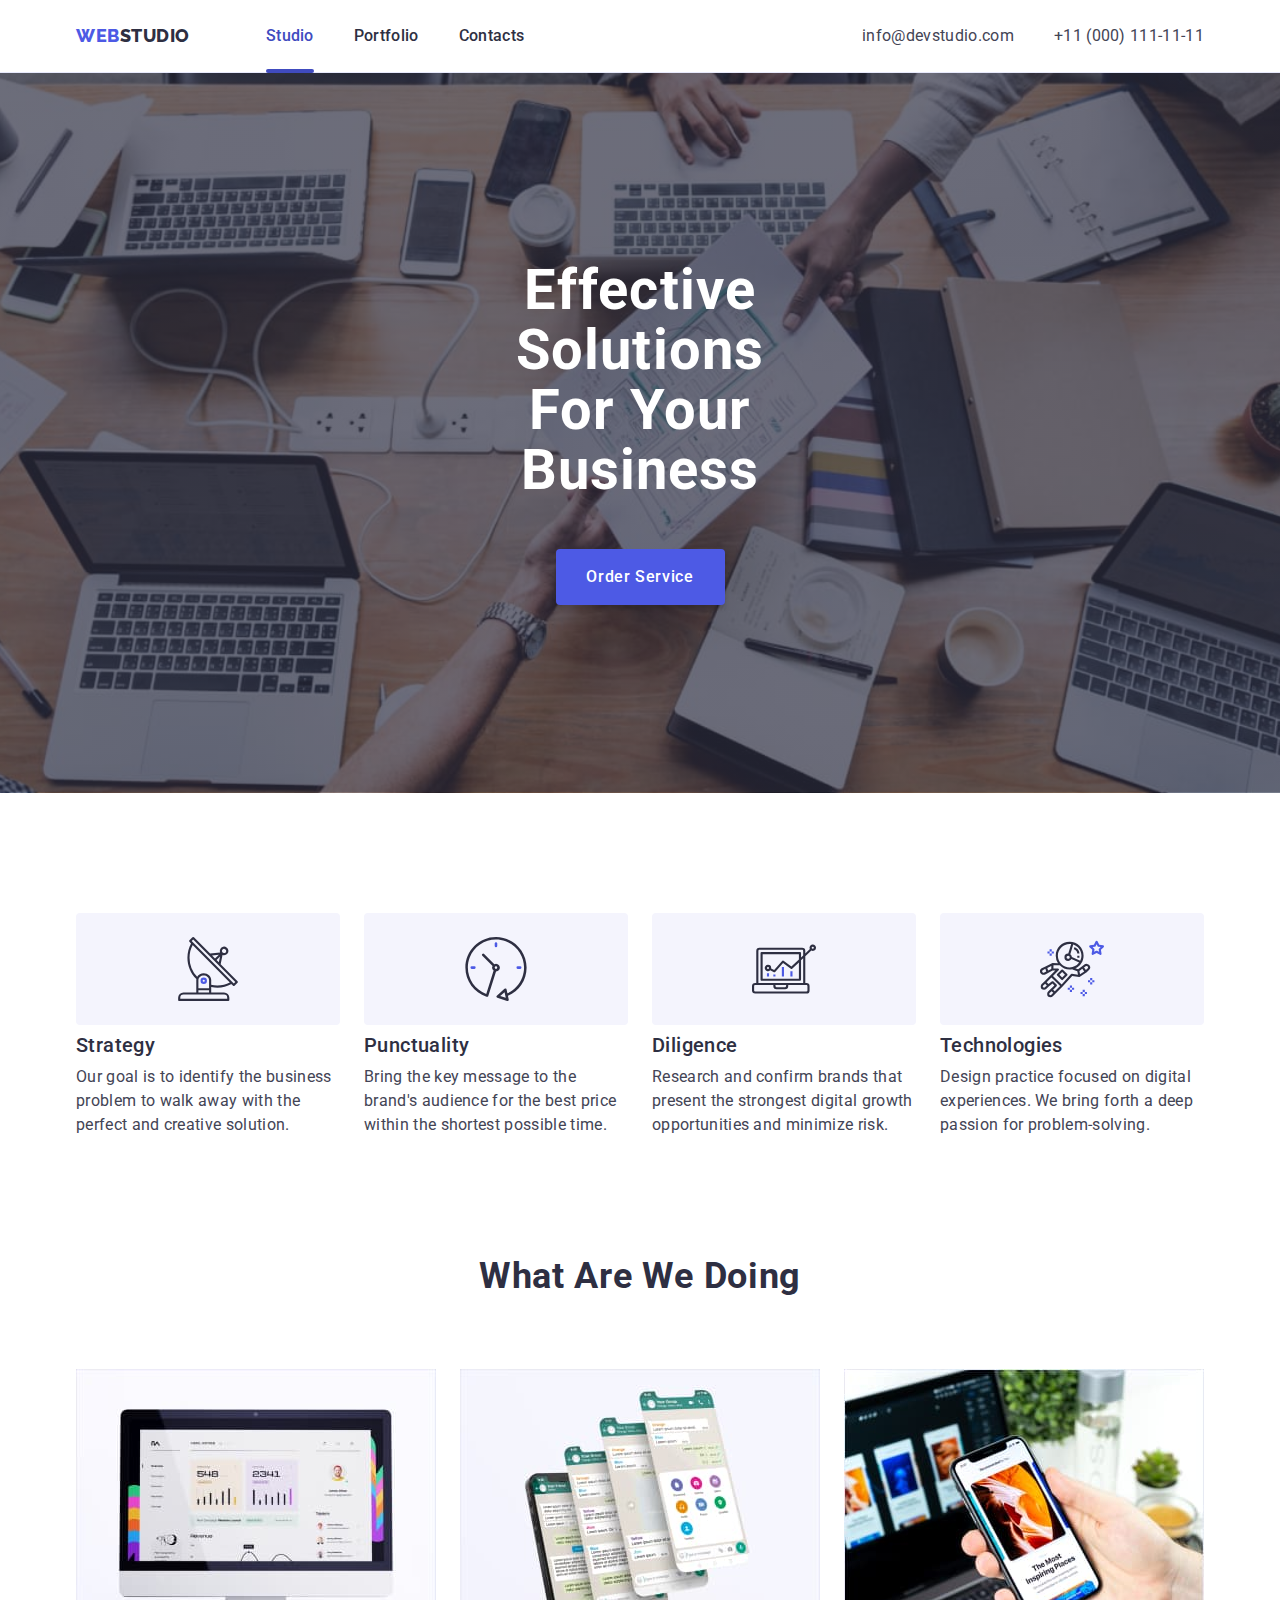
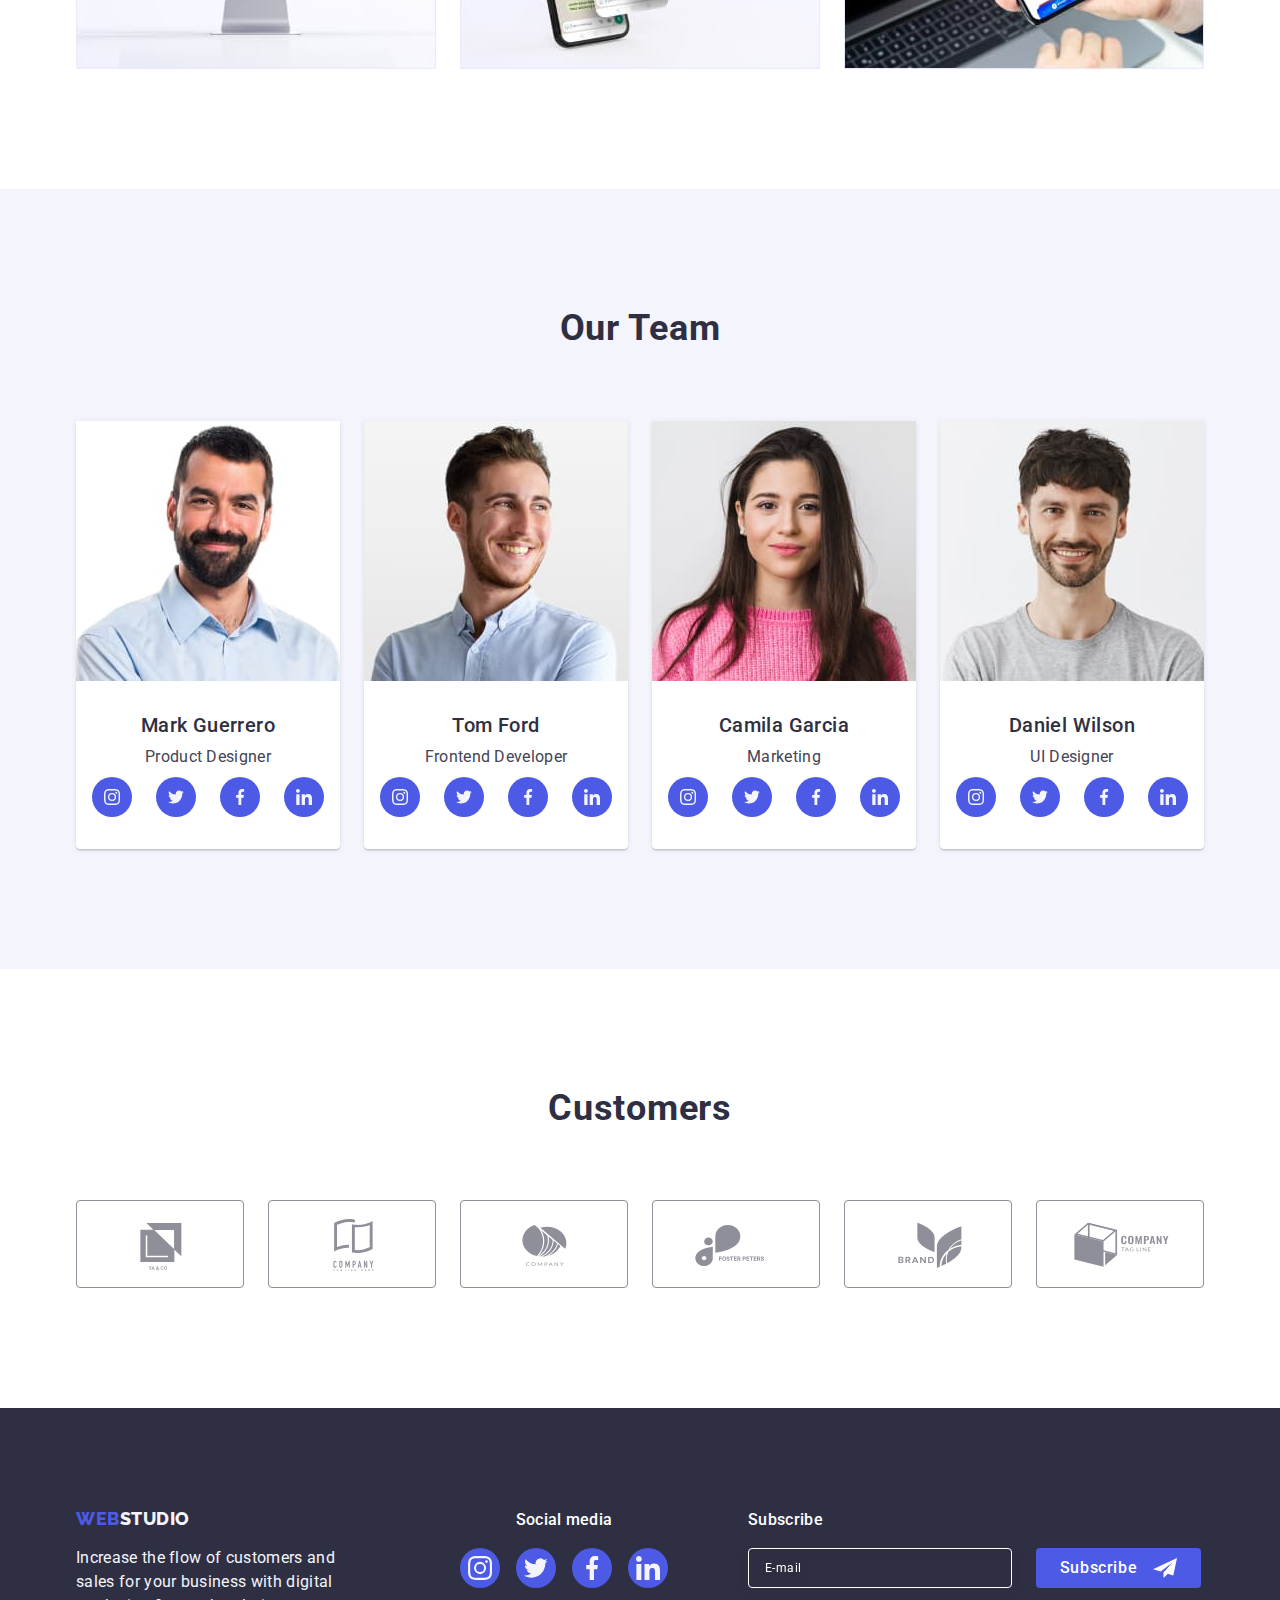
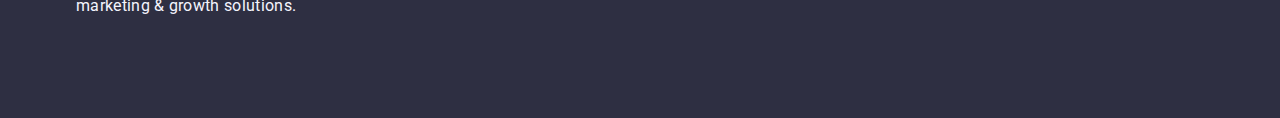
==== commit 92107271: "hw-7" ====
--- a/index.html
+++ b/index.html
@@ -250,6 +250,7 @@
           <ul class="list services-list">
             <li class="services-item">
               <img
+                srcset="./images/services/computer-2x.jpg 2x"
                 src="./images/services/computer.jpg"
                 alt="Computer monitor"
                 width="360"
@@ -257,6 +258,7 @@
             </li>
             <li class="services-item">
               <img
+                srcset="./images/services/apps-2x.jpg 2x"
                 src="./images/services/apps.jpg"
                 alt="Phone apps"
                 width="360"
@@ -264,6 +266,7 @@
             </li>
             <li class="services-item">
               <img
+                srcset="./images/services/phone-2x.jpg 2x"
                 src="./images/services/phone.jpg"
                 alt="Someone hold the phone"
                 width="360"
@@ -279,6 +282,7 @@
           <ul class="list our-team-list">
             <li class="member-card">
               <img
+                srcset="./images/our-team/mark-guerrero-2x.jpg 2x"
                 src="./images/our-team/mark-guerrero.jpg"
                 alt="Team member Mark Guerrero"
                 width="264"
@@ -340,6 +344,7 @@
             </li>
             <li class="member-card">
               <img
+                srcset="./images/our-team/tom-ford-2x.jpg 2x"
                 src="./images/our-team/tom-ford.jpg"
                 alt="Team member Tom Ford"
                 width="264"
@@ -401,6 +406,7 @@
             </li>
             <li class="member-card">
               <img
+                srcset="./images/our-team/camila-garcia-2x.jpg 2x"
                 src="./images/our-team/camila-garcia.jpg"
                 alt="Team member Camila Garcia"
                 width="264"
@@ -462,6 +468,7 @@
             </li>
             <li class="member-card">
               <img
+                srcset="./images/our-team/daniel-wilson-2x.jpg 2x"
                 src="./images/our-team/daniel-wilson.jpg"
                 alt="Team member Daniel Wilson"
                 width="264"
--- a/css/styles.css
+++ b/css/styles.css
@@ -39,18 +39,6 @@
 .link {
   text-decoration: none;
   font-family: inherit;
-}
-
-.container {
-  width: 1158px;
-  padding-left: 15px;
-  padding-right: 15px;
-  margin-left: auto;
-  margin-right: auto;
-}
-
-.section {
-  padding: 120px 0;
 }
 
 .visually-hidden {
@@ -66,6 +54,22 @@
   margin: -1px;
 }
 
+.container {
+  width: 100%;
+  padding-left: 15px;
+  padding-right: 15px;
+  margin-left: auto;
+  margin-right: auto;
+}
+
+.our-team > .container {
+  width: 294px;
+}
+
+.section {
+  padding: 96px 0;
+}
+
 .section-title {
   margin-bottom: 72px;
 
@@ -96,8 +100,8 @@
   letter-spacing: 0.02em;
   color: var(--text-color);
 }
-
-/* HEADER  */
+/*================ HEADER  =========================*/
+
 .header {
   background-color: var(--white-color);
 
@@ -107,12 +111,11 @@
 }
 .header-container {
   display: flex;
+  align-items: center;
 }
 
 /* LOGO  */
 .logo {
-  margin-right: 76px;
-
   font-family: "Raleway", sans-serif;
   font-style: normal;
   font-weight: 800;
@@ -129,129 +132,202 @@
   color: var(--brand-color-dark);
 }
 
-.logo-first-part {
+/* MOBILE NAVIGATION */
+
+.mobile-nav-menu-button {
+  display: flex;
+  justify-content: center;
+  align-items: center;
+  padding: 0;
+  margin: 24px 0 24px auto;
+  width: 32px;
+  height: 22px;
+  background-color: transparent;
+  border: none;
+}
+.mobile-menu-icon {
+  stroke: var(--brand-color-dark);
+}
+
+.mobile-menu {
+  position: fixed;
+  top: 0;
+  left: 0;
+
+  width: 100%;
+  height: 100%;
+  z-index: 100;
+  transform: translateX(100%);
+  background-color: var(--white-color);
+
+  transition: transform 250ms cubic-bezier(0.4, 0, 0.2, 1);
+}
+.mobile-menu.is-open {
+  transform: translateX(0);
+}
+
+.mobile-menu-container {
+  display: flex;
+  flex-direction: column;
+  justify-content: space-between;
+
+  max-width: 383px;
+  height: 100%;
+
+  margin-left: auto;
+  margin-right: auto;
+  padding: 80px 15px 40px 15px;
+  overflow-y: scroll;
+}
+
+/* Mobile menu close button  */
+.mobile-menu-close-button {
+  position: absolute;
+  right: 23px;
+  top: 24px;
+  display: flex;
+  justify-content: center;
+  align-items: center;
+  padding: 0;
+
+  width: 24px;
+  height: 24px;
+  border-radius: 50%;
+  border: 1px solid #2e2f42;
+  background: #e7e9fc;
+  /* opacity: 0.1; */
+}
+.moble-menu-close-icon {
+  fill: var(--brand-color-dark);
+}
+
+/* NAVIGATION  */
+
+.nav-menu {
+  display: none;
+}
+
+.mobile-menu-nav-item {
+  margin-bottom: 40px;
+}
+
+.mobile-menu-nav-link {
+  font-style: normal;
+  font-weight: 700;
+  font-size: 36px;
+  line-height: 1.11;
+
+  letter-spacing: 0.02em;
+  text-transform: capitalize;
+  color: var(--brand-color-dark);
+}
+
+.mobile-menu-nav-link.current-page {
+  color: var(--accent-color);
+}
+
+/* CONTACTS */
+.contact-info {
+  display: none;
+}
+
+.mobile-menu-contact-info {
+  margin-bottom: 48px;
+}
+
+.mobile-menu-contact-item {
+  margin-bottom: 40px;
+}
+
+.mobile-menu-contact-phone {
+  font-style: normal;
+  font-weight: 700;
+  font-size: 36px;
+  line-height: 1.11;
+  letter-spacing: 0.02em;
+  text-transform: capitalize;
   color: var(--logo-color);
 }
 
-/* NAVIGATION  */
-.nav-container {
-  display: flex;
-  align-items: center;
-}
-
-.nav-menu {
-  display: flex;
-  align-items: center;
-  gap: 40px;
-}
-
-.nav-item {
-  position: relative;
-}
-
-.nav-link {
-  display: block;
-  position: relative;
-  padding: 24px 0;
+.mobile-menu-contact-email {
   font-style: normal;
   font-weight: 500;
-  font-size: 16px;
-  line-height: 1.5;
-  letter-spacing: 0.02em;
-  color: var(--brand-color-dark);
-
-  transition: color 250ms cubic-bezier(0.4, 0, 0.2, 1);
-}
-.nav-link.current-page {
-  color: var(--accent-color);
-}
-
-.nav-link:hover,
-.nav-link:focus {
-  color: var(--accent-color);
-}
-
-.nav-link::after {
-  content: "";
-
-  position: absolute;
-  left: 0;
-  bottom: -1px;
-
-  width: 100%;
-  height: 4px;
-  background-color: var(--accent-color);
-  border-radius: 2px;
-
-  opacity: 0;
-  transition: opacity 250ms cubic-bezier(0.4, 0, 0.2, 1);
-}
-
-.current-page.nav-link::after {
-  opacity: 1;
-}
-
-/* CONTACT  */
-
-.contact-info {
-  font-style: normal;
-  margin-left: auto;
-}
-.contact-list {
-  display: flex;
-  align-items: center;
-  gap: 40px;
-}
-
-.contact-item {
-  display: block;
-  padding: 24px 0;
-  font-weight: 400;
-  font-size: 16px;
-  line-height: 1.5;
-  letter-spacing: 0.02em;
-  color: var(--text-color);
-
-  transition: color 250ms cubic-bezier(0.4, 0, 0.2, 1);
-}
-
-.contact-item:hover,
-.contact-item:focus {
-  color: var(--accent-color);
-}
-
-/* ===============  MAIN PAGE =================== */
-
-/* HERO  */
+  font-size: 20px;
+  line-height: 1.2;
+  letter-spacing: 0.02em;
+  color: #434455;
+}
+/* Social media mobile menu  */
+.mobile-menu-social-media-list {
+  display: flex;
+  justify-content: space-between;
+  align-items: center;
+  width: 328px;
+  padding-right: 25px;
+}
+.mobile-menu-social-media-item {
+  width: 40px;
+  height: 40px;
+}
+.mobile-menu-social-media-link {
+  display: flex;
+  justify-content: space-around;
+  align-items: center;
+
+  width: 100%;
+  height: 100%;
+  border-radius: 50%;
+  background: #4d5ae5;
+}
+
+.mobile-social-media-icon {
+  fill: #f4f4fd;
+}
+
+/* ============== MAIN PAGE ====================== */
+
+/* HERO SECTION */
 .hero {
   background-image: linear-gradient(
       rgba(46, 47, 66, 0.7),
       rgba(46, 47, 66, 0.7)
     ),
-    url("../images/hero/people-office.jpg");
+    url("../images/hero/dark-bg-mobile.jpg");
+
   background-size: cover;
   background-position: center;
   background-repeat: no-repeat;
 
   background-color: var(--brand-color-dark);
-  max-width: 1440px;
-  padding-top: 188px;
-  padding-bottom: 188px;
+  padding-top: 112px;
+  padding-bottom: 112px;
   margin: 0 auto;
 }
+@media (min-device-pixel-ratio: 2),
+  (min-resolution: 192dpi),
+  (min-resolution: 2dppx) {
+  .hero {
+    background-image: linear-gradient(
+        rgba(46, 47, 66, 0.7),
+        rgba(46, 47, 66, 0.7)
+      ),
+      url("../images/hero/dark-bg-mobile@2x.jpg");
+  }
+}
 
 .hero-title {
-  max-width: 496px;
+  max-width: 320px;
   text-align: center;
-  margin-bottom: 48px;
+  margin-bottom: 72px;
   margin-left: auto;
   margin-right: auto;
 
   font-style: normal;
   font-weight: 700;
-  font-size: 56px;
-  line-height: 1.07;
-  letter-spacing: 0.02em;
+  font-size: 36px;
+  line-height: 1.11;
+  letter-spacing: 0.02em;
+  text-transform: capitalize;
 
   color: var(--white-color);
 }
@@ -283,71 +359,65 @@
   background-color: var(--accent-color);
 }
 
-/* FEATURES  */
+/* FEATURES  SECTION*/
 
 .features {
   background-color: var(--white-color);
 }
 
-.features-container {
-  display: flex;
-  align-items: center;
-  gap: 24px;
-}
-
 .features-card {
-  flex-basis: calc((100% - 3 * 24px) / 4);
+  margin-bottom: 72px;
+}
+.features-card:last-child {
+  margin-bottom: 0;
 }
 
 .features-card-image {
-  background-color: var(--brand-color-light);
-  border-radius: 4px;
-  width: 100%;
-  height: 112px;
-
-  display: flex;
-  align-items: center;
-  justify-content: center;
-  margin-bottom: 8px;
-}
-
-/* SERVICES  */
+  display: none;
+}
+
+.features-subtitle {
+  font-style: normal;
+  font-weight: 700;
+  font-size: 36px;
+  line-height: 1.11;
+
+  text-align: center;
+  letter-spacing: 0.02em;
+  text-transform: capitalize;
+  color: var(--brand-color-dark);
+}
+
+.features-text {
+  font-style: normal;
+  font-weight: 500;
+  font-size: 16px;
+  line-height: 1.5;
+  letter-spacing: 0.02em;
+  color: var(--text-color);
+}
+
+/* WHAT ARE WE DOING SECTION  */
 .services {
-  background-color: var(--white-color);
-}
-
-.services.section {
-  padding-top: 0;
-}
-
-.services-list {
-  display: flex;
-  gap: 24px;
-}
-
-.services-item {
-  flex-basis: calc((100%-48px) / 3);
-}
-
-/* OUR TEAM  */
+  display: none;
+}
+
+/* OUR TEAM SECTION*/
 
 .our-team {
   background-color: var(--brand-color-light);
 }
 
-.our-team-list {
-  display: flex;
-  gap: 24px;
-}
-
 .member-card {
-  flex-basis: calc((100%-24px * 3) / 4);
-
+  margin-bottom: 72px;
   box-shadow: 0px 1px 6px rgba(46, 47, 66, 0.08),
     0px 1px 1px rgba(46, 47, 66, 0.16), 0px 2px 1px rgba(46, 47, 66, 0.08);
   border-radius: 0px 0px 4px 4px;
 
   background-color: var(--white-color);
+}
+.member-card:last-child {
+  margin-bottom: 0;
 }
 
 .team-card-text {
@@ -363,7 +433,6 @@
   color: var(--text-color);
   margin-bottom: 8px;
 }
-
 .social-media-list {
   display: flex;
   gap: 24px;
@@ -398,24 +467,25 @@
   fill: var(--brand-color-light);
 }
 
-/* CUSTOMERS  */
-
+/* CUSTOMERS  SECTION*/
 .customers {
   background-color: var(--white-color);
 }
 
 .cutomers-list {
   display: flex;
+  flex-wrap: wrap;
   align-items: center;
   justify-content: center;
   width: 100%;
   height: 100%;
 
-  gap: 24px;
+  column-gap: 16px;
+  row-gap: 72px;
 }
 
 .cutomer-list-card {
-  flex-basis: calc((100% - 120px) / 6);
+  flex-basis: calc((100% - 16px) / 2);
   height: 88px;
 }
 
@@ -443,35 +513,30 @@
   fill: currentColor;
 }
 
-/* / CONTENT  */
-
-/* FOOTER  */
+/* ================= FOOTER ================  */
+
 .footer {
-  padding-top: 100px;
-  padding-bottom: 100px;
+  padding-top: 96px;
+  padding-bottom: 96px;
 
   background-color: var(--brand-color-dark);
 }
 
-.footer-container {
-  display: flex;
-  align-items: baseline;
-}
-
 .footer-wrap {
-  margin-right: 120px;
-}
-
-.footer .logo {
-  display: inline-block;
-  margin-bottom: 16px;
-}
+  display: flex;
+  flex-direction: column;
+  justify-content: center;
+  align-items: center;
+  gap: 16px;
+  margin-bottom: 72px;
+}
+
 .footer-logo {
   color: var(--brand-color-light);
 }
 
-.footer .footer-text {
-  max-width: 264px;
+.footer-text {
+  max-width: 268px;
 
   font-weight: 400;
   font-size: 16px;
@@ -481,6 +546,9 @@
 }
 
 /* FOOTER SOCIAL MEDIA  */
+.social-media-wrap {
+  margin-bottom: 72px;
+}
 .footer-title-sm {
   margin-bottom: 16px;
 
@@ -489,17 +557,16 @@
   font-size: 16px;
   line-height: 1.5;
   letter-spacing: 0.02em;
+  text-align: center;
 
   color: var(--white-color);
 }
-
 .footer .social-media-list {
   display: flex;
   gap: 16px;
   align-items: center;
   justify-content: center;
 }
-
 .footer .social-media-item {
   width: 40px;
   height: 40px;
@@ -524,31 +591,22 @@
 }
 
 /* FOOTER SUBSCRIBE FORM  */
-
-.subscribe-wrap {
-  margin-left: auto;
-}
 .subscribe-title {
   font-style: normal;
   font-weight: 500;
   font-size: 16px;
   line-height: 1.5;
   letter-spacing: 0.02em;
+  text-align: center;
   color: #ffffff;
 
   margin-bottom: 16px;
 }
-.subscribe-form {
-  display: flex;
-  justify-content: center;
-  align-items: center;
-  gap: 24px;
-}
-
 .subscribe-input {
-  width: 264px;
+  width: 100%;
   height: 40px;
   padding: 8px 16px;
+  margin-bottom: 16px;
 
   font-size: 12px;
   line-height: 1.5;
@@ -569,11 +627,12 @@
   letter-spacing: 0.04em;
   color: #ffffff;
 }
-
 .subscribe-button {
   display: flex;
   justify-content: center;
   align-items: center;
+  margin-left: auto;
+  margin-right: auto;
 
   border: none;
   background-color: var(--logo-color);
@@ -595,22 +654,23 @@
   fill: var(--white-color);
   margin-left: 16px;
 }
-/* ============== / MAIN PAGE =================== */
 
 /* ==============  PORTFOLIO PAGE ================ */
 
+.portfolio-section {
+  padding-top: 48px;
+  padding-bottom: 48px;
+}
+
 /* PORTFOLIO FILTER BUTTONS  */
 
-.portfolio-section {
-  padding-top: 96px;
-  padding-bottom: 120px;
-}
-
 .filters-container {
   display: flex;
-  margin-bottom: 72px;
-  justify-content: center;
-  gap: 24px;
+  flex-wrap: wrap;
+  justify-content: start;
+  margin-bottom: 48px;
+
+  gap: 16px 24px;
 }
 
 .filter-buttom {
@@ -652,11 +712,11 @@
 .portfolio-container {
   display: flex;
   flex-wrap: wrap;
-  gap: 48px 24px;
+  gap: 48px;
 }
 .portfolio-card {
   background-color: var(--white-color);
-  flex-basis: calc(100%-48px) / 3;
+  /* flex-basis: calc(100%-48px) / 3; */
 }
 
 .portfolio-card-text {
@@ -708,7 +768,7 @@
 }
 /* ============= / PORTFOLIO PAGE ================ */
 
-/* ============= MODAL WINDOW ===============  */
+/* ================ MODAL WINDOW ================== */
 
 .backdrop {
   display: block;
@@ -738,7 +798,7 @@
   left: 50%;
   transform: translate(-50%, -50%);
 
-  width: 408px;
+  width: 90%;
   min-height: 584px;
   padding: 72px 24px 24px 24px;
 
@@ -749,7 +809,7 @@
   transition: transform 250ms cubic-bezier(0.4, 0, 0.2, 1);
 }
 
-/* MODAL CLOSE BUTTON */
+/* Modal close button */
 .modal-close-button {
   position: absolute;
   top: 24px;
@@ -772,12 +832,10 @@
   transition: background-color 250ms cubic-bezier(0.4, 0, 0.2, 1),
     border 250ms cubic-bezier(0.4, 0, 0.2, 1);
 }
-
 .modal-close-icon {
   fill: currentColor;
   transition: fill 250ms cubic-bezier(0.4, 0, 0.2, 1);
 }
-
 .modal-close-button:hover,
 .modal-close-button:focus {
   background-color: var(--accent-color);
@@ -797,109 +855,92 @@
   margin-bottom: 16px;
 }
 
-/* MODAL INPUT FIELDS */
+/* Modal inputs */
 .modal-field {
   margin-bottom: 8px;
 }
-
 .modal-input-wrap {
   position: relative;
 }
-
-.input-label {
-  display: block;
+.modal-input {
+  width: 100%;
+  height: 40px;
+  border: 1px solid rgba(46, 47, 66, 0.4);
+  border-radius: 4px;
+  outline: transparent;
+  background-color: transparent;
+
+  padding-left: 38px;
+  transition: border-color 250ms cubic-bezier(0.4, 0, 0.2, 1);
+}
+.modal-input:focus {
+  border-color: var(--logo-color);
+}
+.modal-input:focus + .modal-input-icon {
+  fill: var(--logo-color);
+}
+
+.modal-input-icon {
+  position: absolute;
+  left: 16px;
+  top: 50%;
+  padding: 0;
+
+  transform: translateY(-50%);
+
+  fill: var(--brand-color-dark);
+  transition: fill 250ms cubic-bezier(0.4, 0, 0.2, 1);
+}
+/* Comment Field*/
+.comment-area-field {
+  margin-bottom: 16px;
+}
+
+.comment-area {
+  width: 100%;
+  height: 120px;
+  padding: 8px 16px;
+  resize: none;
+
+  font-style: normal;
+  font-weight: 400;
+  font-size: 12px;
+  line-height: 1.17;
+  letter-spacing: 0.04em;
+  color: rgba(46, 47, 66, 0.4);
+
+  background-color: transparent;
+  border: 1px solid rgba(46, 47, 66, 0.4);
+  border-radius: 4px;
+  outline: transparent;
+  transition: border-color 250ms cubic-bezier(0.4, 0, 0.2, 1);
+}
+
+.comment-area:focus {
+  border-color: var(--logo-color);
+}
+
+.comment-area::placeholder {
+  font-style: normal;
+  font-weight: 400;
+  font-size: 12px;
+  line-height: 1.17;
+  letter-spacing: 0.04em;
+  color: rgba(46, 47, 66, 0.4);
+}
+
+/* Policy acceptation */
+.policy-acceptation-wrap {
+  margin-bottom: 24px;
+}
+
+.checkbox-label {
   font-style: normal;
   font-weight: 400;
   font-size: 12px;
   line-height: 1.17;
   letter-spacing: 0.04em;
   color: #8e8f99;
-
-  margin-bottom: 4px;
-}
-
-.modal-input {
-  width: 100%;
-  height: 40px;
-  border: 1px solid rgba(46, 47, 66, 0.4);
-  border-radius: 4px;
-  outline: transparent;
-  background-color: transparent;
-
-  padding-left: 38px;
-  transition: border-color 250ms cubic-bezier(0.4, 0, 0.2, 1);
-}
-
-.modal-input:focus {
-  border-color: var(--logo-color);
-}
-
-.modal-input:focus + .modal-input-icon {
-  fill: var(--logo-color);
-}
-
-.modal-input-icon {
-  position: absolute;
-  left: 16px;
-  top: 50%;
-  padding: 0;
-
-  transform: translateY(-50%);
-
-  fill: var(--brand-color-dark);
-  transition: fill 250ms cubic-bezier(0.4, 0, 0.2, 1);
-}
-
-/* FORM COMMENT */
-.comment-area-field {
-  margin-bottom: 16px;
-}
-
-.comment-area {
-  width: 100%;
-  height: 120px;
-  padding: 8px 16px;
-  resize: none;
-
-  font-style: normal;
-  font-weight: 400;
-  font-size: 12px;
-  line-height: 1.17;
-  letter-spacing: 0.04em;
-  color: rgba(46, 47, 66, 0.4);
-
-  background-color: transparent;
-  border: 1px solid rgba(46, 47, 66, 0.4);
-  border-radius: 4px;
-  outline: transparent;
-  transition: border-color 250ms cubic-bezier(0.4, 0, 0.2, 1);
-}
-
-.comment-area:focus {
-  border-color: var(--logo-color);
-}
-
-.comment-area::placeholder {
-  font-style: normal;
-  font-weight: 400;
-  font-size: 12px;
-  line-height: 1.17;
-  letter-spacing: 0.04em;
-  color: rgba(46, 47, 66, 0.4);
-}
-
-/* POLICY ACCEPTATION */
-.policy-acceptation-wrap {
-  margin-bottom: 24px;
-}
-
-.checkbox-label {
-  font-style: normal;
-  font-weight: 400;
-  font-size: 12px;
-  line-height: 1.17;
-  letter-spacing: 0.04em;
-  color: #8e8f99;
 }
 
 .policy-link {
@@ -930,8 +971,7 @@
   border: none;
   fill: var(--brand-color-light);
 }
-
-/* MODAL SUBMIT BUTTON */
+/* Modal submit button*/
 .modal-submit-button {
   display: block;
   margin-left: auto;
@@ -957,5 +997,3 @@
 .modal-submit-button:focus {
   background-color: var(--accent-color);
 }
-
-/* ============= / MODAL WINDOW ===============  */
--- a/css/media.css
+++ b/css/media.css
@@ -172,13 +172,43 @@
 
 /* ============== MAIN PAGE ====================== */
 /* HERO SECTION */
-
-@media screen and (min-width: 768px) {
+@media screen and (min-width: 428px) {
   .hero {
-    background-image: ;
-    /* 
-    url("../images/hero/people-office.jpg") */
-  }
+    background-image: linear-gradient(
+        rgba(46, 47, 66, 0.7),
+        rgba(46, 47, 66, 0.7)
+      ),
+      url("../images/hero/dark-bg-tablet.jpg");
+  }
+  @media (min-device-pixel-ratio: 2),
+  (min-resolution: 192dpi),
+  (min-resolution: 2dppx) {
+  .hero {
+    background-image: linear-gradient(
+        rgba(46, 47, 66, 0.7),
+        rgba(46, 47, 66, 0.7)
+      ), url("../images/hero/dark-bg-tablet@2x.jpg");
+  }
+}
+}
+
+@media screen and (min-width: 768px) {
+  .hero {
+    background-image: linear-gradient(
+        rgba(46, 47, 66, 0.7),
+        rgba(46, 47, 66, 0.7)
+      ),
+      url("../images/hero/dark-bg-desktop.jpg");
+  }
+    @media (min-device-pixel-ratio: 2),
+    (min-resolution: 192dpi),
+    (min-resolution: 2dppx) {
+    .hero {
+      background-image: linear-gradient(
+        rgba(46, 47, 66, 0.7),
+        rgba(46, 47, 66, 0.7)
+      ), url("../images/hero/dark-bg-desktop@2x.jpg");
+    }
 
   .hero-title {
     max-width: 496px;
@@ -192,8 +222,6 @@
 
 @media screen and (min-width: 1158px) {
   .hero {
-    background-image: ;
-    /* url  */
     max-width: 1440px;
     padding-top: 188px;
     padding-bottom: 188px;
@@ -363,6 +391,43 @@
   }
 }
 
+/* ==============  PORTFOLIO PAGE ================ */
+@media screen and (min-width: 768px) {
+  .portfolio-section {
+    padding-top: 64px;
+    padding-bottom: 96px;
+  }
+  .filters-container {
+    justify-content: center;
+    margin-bottom: 64px;
+    gap: 24px;
+  }
+  .portfolio-container {
+    gap: 72px 24px;
+  }
+  .portfolio-card {
+    background-color: var(--white-color);
+    flex-basis: calc(100% - 24px) / 2;
+  }
+}
+
+@media screen and (min-width: 1158px) {
+  .portfolio-section {
+    padding-top: 100px;
+    padding-bottom: 120px;
+  }
+  .filters-container {
+    margin-bottom: 72px;
+  }
+  .portfolio-container {
+    gap: 48px 24px;
+  }
+
+  .portfolio-card {
+    flex-basis: calc(100% - 48px) / 3;
+  }
+}
+
 /* ================ MODAL WINDOW ================== */
 
 @media screen and (min-width: 428px) {
